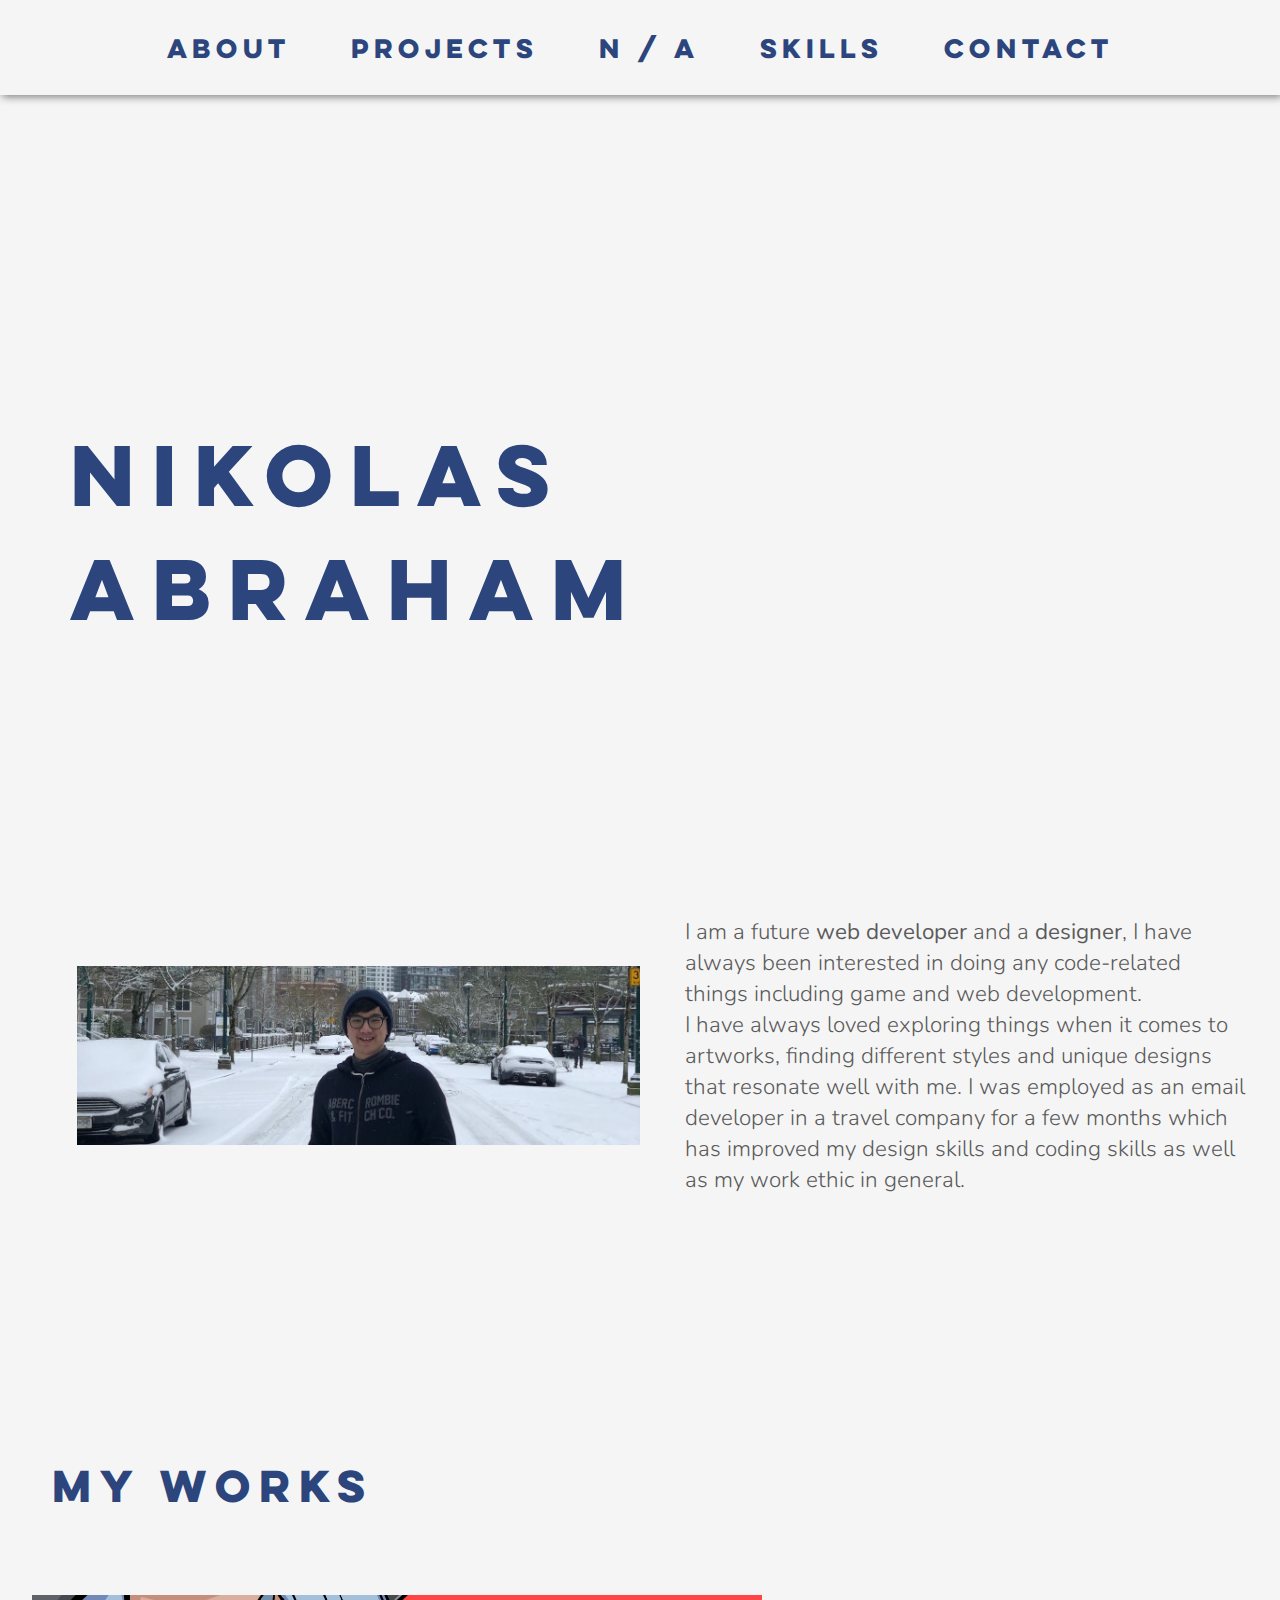
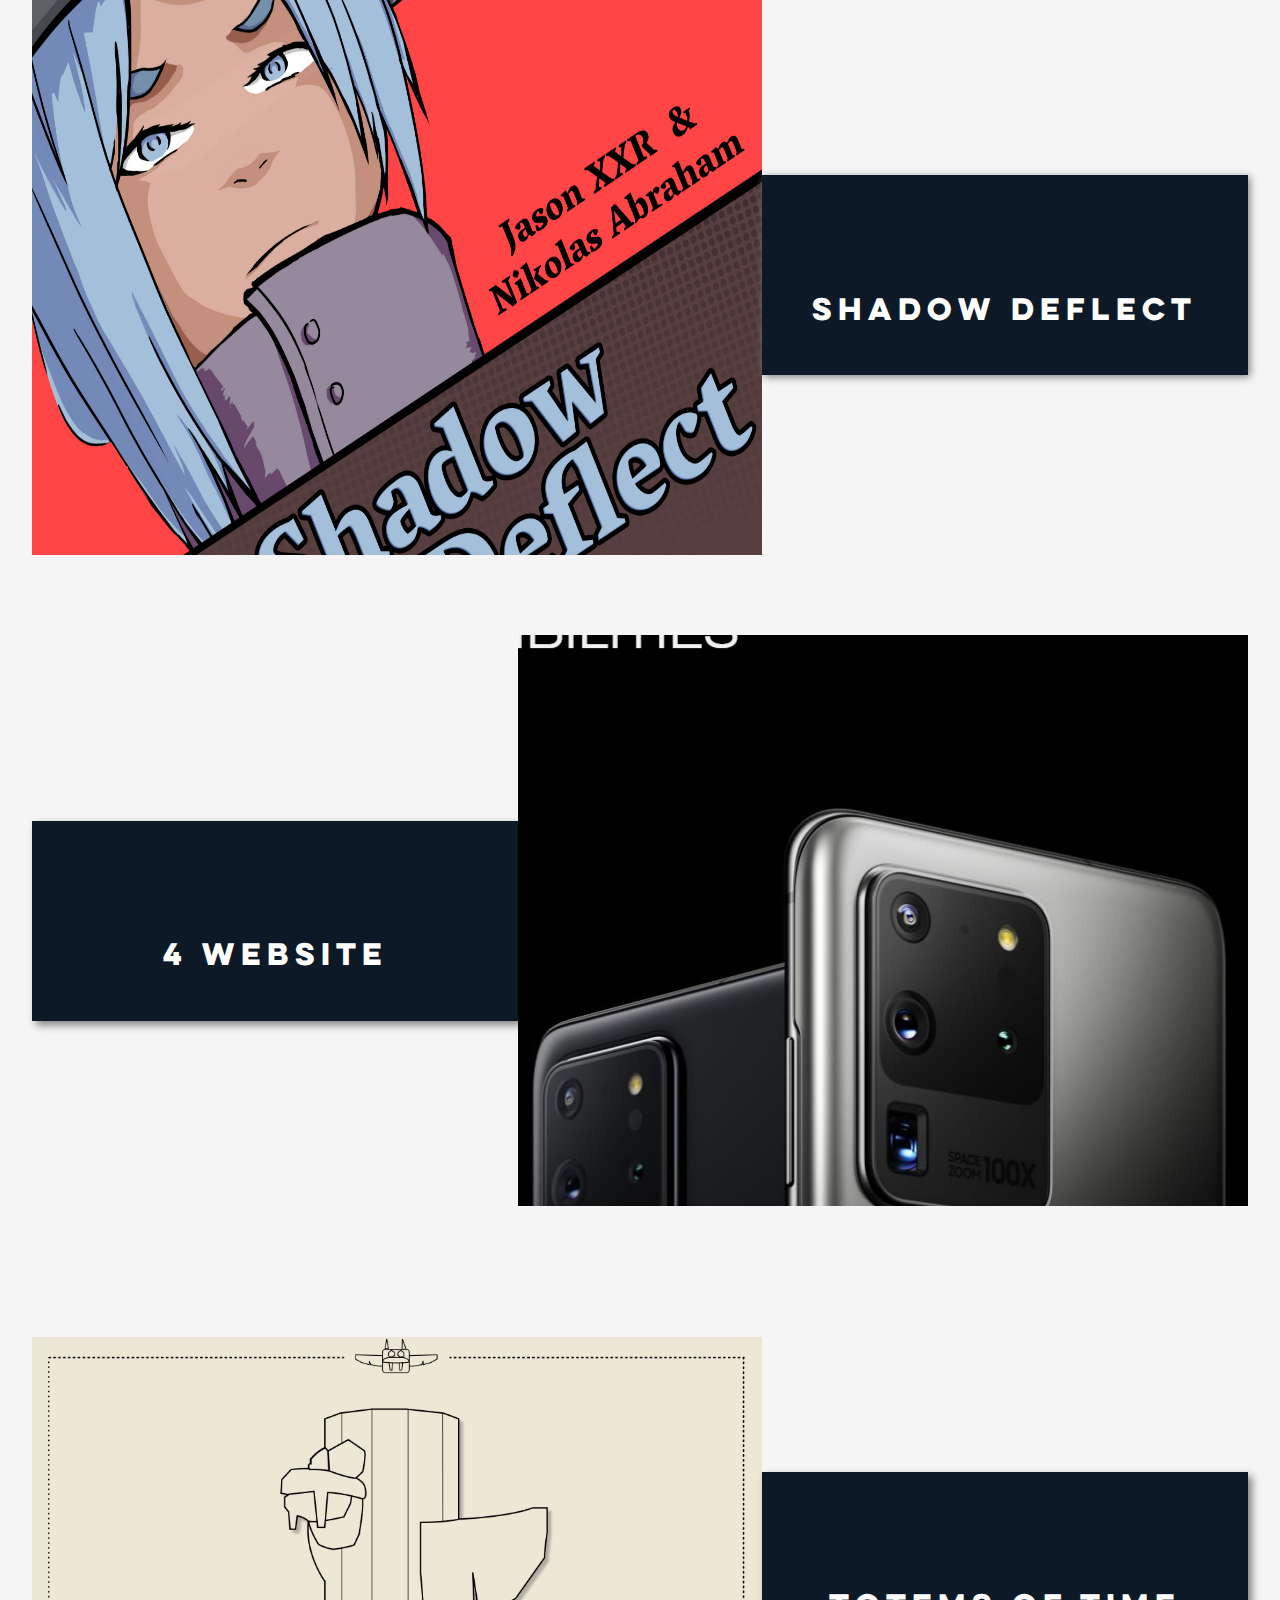
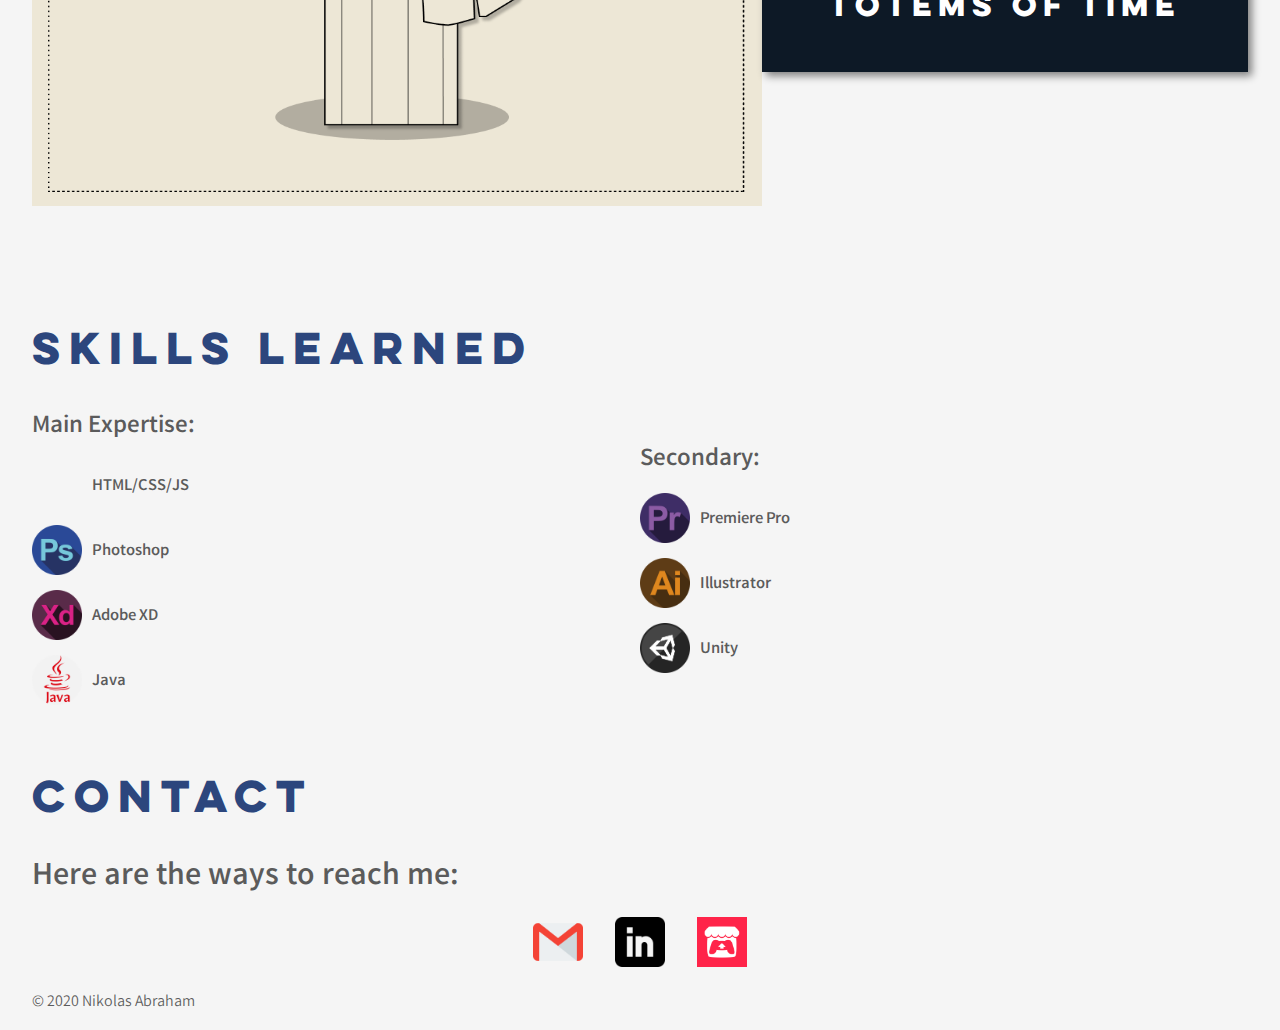
==== index.html @ 86f90c7a "finished website" ====
<!DOCTYPE html>
<html lang="en" dir="ltr">
  <head>
    <meta charset="utf-8">
    <meta name="viewport" content="width=device-width, initial-scale=1.0">
    <link href="styles.css" rel="stylesheet"/>
    <title>Nikolas Abraham Portfolio</title>
  </head>
  <body>
    <section>
      <nav id="home-nav">
          <div class="center">
            <ul>
                <li><a class="button-nav" href="#about">About</a></li>
                <li><a class="button-nav"  href="#myworks">Projects</a></li>
                <li><a class="button-nav" href="index.html">N / A</a>
                </li><li><a class="button-nav"  href="#skillslearned">Skills</a></li>
                <li><a class="button-nav"  href="#contactme">Contact</a></li>
            </ul>
          </div>
        </nav>
    </section>

  <div class="body-container">
    <div class="container">
      <div id="intro">
        <div class="title">
          <div class="title-inner">
            <div class="first">
              <div class="first-inner">Nikolas</div>
            </div>
            <div class="last">
              <div class="last-inner">Abraham</div>
            </div>
          </div>
        </div>
      </div>
      <section id="abt">
      <a id="about"></a>
      </section>
    </div>
    <div class="container-2">
      <div class="container-2-child">
        <div class="my-image">
          <img src='images/me2.jpg' alt='mypic'>
        </div>
      </div>
      <div class="container-2-child">
        <p>I am a future <strong>web developer</strong> and a <strong>designer</strong>, I have always been interested in doing any code-related things including game and web development.</p>
        <p>I have always loved exploring things when it comes to artworks, finding different styles and unique designs that resonate well with me. I was employed as an email developer in a travel company for a few months which has improved my design skills and coding skills as well as my work ethic in general.</p>
      </div>
    </div>


      <!--<div class="body-container">
      <section>
        <div class="container">
          <h1> 	&#123; NIKOLAS ABRAHAM 	&#125; </h1>
        </div>
      </section>-->
      <!--<section id="intro">

          <h1>Hello There, I'm Nikolas.</h1>
          <div class="intro-parent">
            <div class="intro-child-bg">
            </div>
            <div class="intro-child">
              <p>I am a future web developer and a designer, I have always been interested in doing any code-related things including designing game level design as well as programming games. I learned HTML ever since I was in elementary</p>
              <p>I have always loved exploring things when it comes to artworks, finding different styles and unique designs that resonate well with me. I was employed as an email developer in a travel company for a few months which has improved my design skills and coding skills as well as my work ethic in general.
              ​</p>
            </div>
          </div>

        </section>-->

        <section id="projects">
          <a id="myworks"></a>
          <section id="works">

            <h1>MY WORKS</h1>
            <div class="work-parent">
              <div class="work-child">
                <div class="work-desc">
                  <p>This game was created in a team of two for the Community Game Jam 2019 in August. The language used when creating the game is Unity. The coding involves a lot of OOP. </p>
                  <a href="deflect.html">See the project in detail</a>
                </div>
              </div>
              <div class="work-child-2">
                <a href="deflect.html"><h2>Shadow Deflect</h2></a>
              </div>
            </div>
          <!-- <div class="work-parent">
              <div class="work-child">
                <div class="work-desc">
                    <p>This project was created for. I was in charge of the overall UI design of the game as well as designing all the levels ingame.</p>
                    <a href="#">See the project in detail</a>
                </div>
              </div>
              <div class="work-child-2">
                <a href="#"><h2>Totems of Time</h2></a>
              </div>
            </div>-->
            <div class="work-parent-c">
                <div class="work-child-2-c">
                  <a href="http://www.sfu.ca/~nabraham/IAT339/P02_FINAL"><h2>4 Website</h2></a>
                </div>
                <div class="work-child-c">
                  <div class="work-desc-c">
                      <p>I was in charge of creating the flow and wireframe of this website in the project, the full design of the website, as well as coding the landing page, support page, and the checkout page.</p>
                      <a href="http://www.sfu.ca/~nabraham/IAT339/P02_FINAL">Visit the website</a>
                  </div>
                </div>
            </div>
            <div class="work-parent-b">
              <div class="work-child-b">
                <div class="work-desc-b">
                  <p>This final project is from the course Advanced Game Design in 2020. The language used in creating the game is unity. I was in charge of the level design as well as creating the UI design of the game</p>
                  <a href="casteria.html">See the project in detail</a>
                </div>
              </div>
              <div class="work-child-2-b">
                <a href="casteria.html"><h2>Totems of Time</h2></a>
              </div>
            </div>
          </section>
        </section>

        <section id="skills">
          <section id="skill">
            <a id="skillslearned"></a>
            <h1>SKILLS LEARNED</h1>
            <div class="intro-parent">
              <div class="skills-child">
                <h2>Main Expertise:</h2>
                <div class="icon-text">
                  <div class="icon-img-child">
                  </div>
                  <div class="icon-text-child">
                    <p>HTML/CSS/JS</p>
                  </div>
                </div>
                <div class="icon-text">
                  <div class="icon-img-child">
                    <img src="images/photoshop.png" alt="adobe ps">
                  </div>
                  <div class="icon-text-child">
                    <p>Photoshop</p>
                  </div>
                </div>
                <div class="icon-text">
                  <div class="icon-img-child">
                    <img src="images/experience.png" alt="adobe xd">
                  </div>
                  <div class="icon-text-child">
                    <p>Adobe XD</p>
                  </div>
                </div>
                <div class="icon-text">
                  <div class="icon-img-child">
                    <img src="images/java.png" alt="java">
                  </div>
                  <div class="icon-text-child">
                    <p>Java</p>
                  </div>
                </div>

              </div>
              <div class="skills-child">
                <h2>Secondary:</h2>
                <div class="icon-text">
                  <div class="icon-img-child">
                    <img src="images/premier.png" alt="adobe pr">
                  </div>
                  <div class="icon-text-child">
                    <p>Premiere Pro</p>
                  </div>
                </div>
                <div class="icon-text">
                  <div class="icon-img-child">
                    <img src="images/illustrator.png" alt="adobe ai">
                  </div>
                  <div class="icon-text-child">
                    <p>Illustrator</p>
                  </div>
                </div>
                <div class="icon-text">
                  <div class="icon-img-child">
                    <img src="images/unity.png" alt="unity engine">
                  </div>
                  <div class="icon-text-child">
                    <p>Unity</p>
                  </div>
                </div>
              </div>
            </div>
          </section>
        </section>

        <section id="contact">
          <section id="cont">
            <a id="contactme"></a>
            <h1>CONTACT</h1>
            <div class="contact-head">
              <h2>Here are the ways to reach me:</h2>
            </div>
            <div class="contact-parent">
              <div class="contact-child">
                <a href="mailto:abraham.nikolas@gmail.com"><img src="images/gmail.png" alt="gmail"></a>
              </div>
              <div class="contact-child">
                <a href="https://www.linkedin.com/in/nikolasa/"><img  src="images/linkedin.png" alt="gmail"></a>
              </div>
              <div class="contact-child">
              <a href="https://niksnk.itch.io/"><img  src="images/itch.png" alt="itch-io"></a>
            </div>
            </div>
          </section>
        </section>
        <!--<div class="foot-container">
          <div class="foot-child">
            <p><a href="citation.html">Citations</a></p>
          </div>
          <div class="foot-child">
            <p><a href="styleguide.html">Styleguide</a></p>
          </div>
          <div class="foot-child">
            <p><a href="wireframe.html">Wireframe</a></p>
          </div>-->
          <div class="foot-child-right">
            <p>&#169; 2020 Nikolas Abraham</p>
          </div>
        </div>
  </body>
</html>
---- styles.css ----
@import url('https://fonts.googleapis.com/css2?family=Nunito:wght@300;400;600;700&family=Questrial&display=swap');
@import url('https://fonts.googleapis.com/css2?family=Varta:wght@300;400;500;600;700&display=swap');
@font-face {
    font-family: 'Lulo';
    src:url('fonts/Lulo-Clean.ttf') format('truetype');
    font-weight: normal;
    font-style: normal;
}
*{
  margin: 0;
  padding: 0;
}
html{
  scroll-behavior: smooth;
  background-color: #f5f5f5;
}
body{
    font-family: 'Varta', sans-serif;
    margin:0;
    color: #5B5B5B;
    font-weight: 300 !important;
  display: block;

}
.title {
  padding-left: 0em;
  grid-column: 1 / -1;
  grid-row: 1;
  color: #2C467D;

  font-family: "Lulo", serif;
  font-size: 6vw;
  width: 100%;
  z-index: 2;
  > .title-inner {
    display: inline-block;
  }
}
#app {
  z-index: 100;

  &:hover {
    opacity: 0.5;
  }
}

#app {
  display: grid;
  grid-template-columns: 1fr 2fr;
  align-items: center;
  padding-bottom: 4vmin;
  height: 90vh;
  width: 100%;
}
@keyframes text-clip {
  from {
    clip-path: polygon(0% 100%, 100% 100%, 100% 100%, 0% 100%);
  }
  to {
    clip-path: polygon(0 0, 100% 0, 100% 100%, 0 100%);
  }
}

@keyframes outer-left {
  from {
    transform: translateX(50%);
  }
  to {
    transform: none;
  }
}

@keyframes inner-left {
  from {
    transform: translateX(-50%);
  }
  to {
    transform: none;
  }
}

.first,
.last {
  animation: outer-left 1s 1s cubic-bezier(0.5, 0, 0.1, 1) both;
}
.title-inner {
  display: inline-block;
  animation: inner-left 1s 1s ease both;
  padding-left: 0.5em;
}

.first-inner {
  display: inline-block;
  animation: inner-left 1s 1s ease both,
    text-clip 1s 0s cubic-bezier(0.5, 0, 0.1, 1) both;
}

.last-inner {
  animation: text-clip 1s 0s cubic-bezier(0.5, 0, 0.1, 1) both;
}

.title {
  animation: outer-left 1s 1s ease both;
}
.my-image {
  grid-row: 1;
  grid-column: 2;
  opacity: 1;

  animation: image-in 1s cubic-bezier(0.5, 0, 0.1, 1) 2s backwards;
}

  @keyframes image-in {
    from {
      clip-path: polygon(0 0, 100% 0, 100% 0, 0 0);
    }
    to {
      clip-path: polygon(0 0, 100% 0, 100% 100%, 0 100%);
    }
  }

.my-image img {
    display: block;
    width: 100%;
    height: 10%;
  }
}

body:active * {
  animation: none !important;
}

.images-container-parent{
  display: flex;
  flex-direction: row;
  align-items: center;
  align-content: center;
  height: auto;
  justify-content: center;
}
.images-container-child{
  padding: 2em 0 2em 0;
  width:40%;
  text-align: center;
}
.images-container-child img{
  width:70%;
  height: 70%;
}
.img-text-container{
  flex-direction: column;
  font-weight: bold;
  box-shadow: 0 4px 10px 0 rgba(0, 0, 0, 0.2), 0 8px 20px 0 rgba(0, 0, 0, 0.19);
}
.img-text-container img{
  width: 100%;
  height: 100%;
}
.intro-parent{
  padding-top: 2em;
  display: flex;
  flex-direction: row;
  align-items: center;
  align-content: center;
}
.intro-child{
  color: #5B5B5B;
  font-weight: bold;
  text-align: left;
  width: 50%;
  padding: 0.8em;
  font-size: 1.3vw;
}
.skills-child{
  color: #5B5B5B;
  font-weight: bold;
  text-align: left;
  width: 50%;
  font-size: 1.3vw;
}
.skills-child p{
  padding-top: 0.3em;
}
.icon-img-child img{
  width:50px;
  height: 50px;
}
.icon-text{
  padding-top:0.9em;
  display:flex;
  flex-direction: row;
  align-items: flex-start;
  align-content: flex-start;
}
.icon-img-child{
  width:50px;
  height:50px;
}
.contact-parent{
  display: flex;
  flex-direction: row;
  align-items:center;
  align-content:space-between;
  text-align: center;
  justify-content: center;
}
.contact-head h2{
  padding-top:0.9em;
  font-size: 2em;
}
.skills-child h2{
  font-size: 1.5em;
}
.contact-child{
  padding:1em;
  transition-duration: 0.5s;
}
.contact-child a :hover{
  opacity: 0.5;
  transition-duration: 0.3s;
}
.contact-child a{
    transition-duration: 0.3s;
}
.contact-child img{
  width:50px;
  height: 50px;
}
.icon-text-child{
  width:150px;
  height:50px;
}
.icon-text-child p{
  padding-top:15px;
  padding-left: 10px;
}
.intro-child-bg{
  background-image: url("images/me.jpg");
  background-repeat: no-repeat;
  background-size: cover;
  background-position: center;
  width: 100%;
  height: 35em;
  color: #5B5B5B;
  font-weight: bold;
  text-align: center;
  width: 50%;
  padding: 0.8em;
}
.btn{
  text-align: center;
}
.intro-child p{
  margin-top: 2.5em;
}
.intro-child img{
  width:40%;
  height:40%;
}
.container h1{
    font-family: "Lulo", sans-serif;
    color: #2C467D;
}
.container{
  height:500px;
  padding-top: 25em;
  font-family: "Lulo", sans-serif;
  animation: loadFade 3s;
}
.container-2{
    padding-bottom: 15em;
    display: flex;
    flex-direction: row;
    align-items:center;
    align-content:space-around;
    text-align: left;
    justify-content:flex-start;
}
.container-2-child{
  display: block;
  max-width: 100%;
  max-height: 100%;
  width: 50%;
  padding-left: 2em;
  font-family: "Nunito", sans-serif;
  font-size: 1.4em;
  color: #5b5b5b;
}
.foot-container{
  display: flex;
  flex-direction: row;
  align-items:flex-start;
  align-content:flex-start;
  justify-content: flex-start;
  padding-top: 2em;
}
.foot-child{
  padding-right: 2em;
}
.foot-container p{
  padding:0.8em;
  color:#5B5B5B;
  transition-duration: 0.3s;
}
.foot-container a{
  color:#5B5B5B;
  transition-duration: 0.3s;
}
.foot-container a:hover{
  color: #FF4546;
  transition-duration: 0.3s;
}
.foot-child-right{
  margin-left: auto;
}
@keyframes loadFade {
  from{
    opacity:0;
  }
  to{
    opacity:1;
  }
}
#headline h1{
  font-family: "Lulo";
  color: #2C467D;
  text-align:left;
  padding-top: 3.5em;
}
#intro h1{
  color: #5b5b5b;
  text-align:left;
  padding-top: 0.5em;
}
h1{
  font-family: 'Varta', sans-serif;
  color: #0D1926;
  font-size: 2.1em;
  text-align: center;
}
a{
  color: black;
  text-decoration: none;
}
#text-styling h1{
  font-family: "Questrial", sans-serif;
  color: #F6AC67;
  font-size: 2.5em
}
.bold{
  font-weight: bold;
}

.body-container{
  padding:1em;
  padding-left: 2em;
  padding-right: 2em;
}
.proj-child h1{
  color: #5B5B5B;
}
.proj-child p{
  font-size: 1.2vw;
}
section{
  margin:0;

}
.work-parent{
  padding-top: 5em;
  display: flex;
  flex-direction: row;
  width:100%;
  color:#5B5B5B;
}
.work-child:hover{
}
.work-child:hover .work-desc{
  visibility: visible;
  background-color: rgba(255,255,255,0.8);
  transition-duration: 0.3s;
  opacity:1;
}
.work-child:hover .work-desc a{
  opacity:1;
  transition-duration: 0.3s;
}
.work-desc a:hover {
    margin-top: 1.9em;
    margin-bottom: 1.9em;
    background-color:#FF4546;
    transition-duration: 0.5s;
    color: white;
    border: none;
    padding: 0.50em;
    display: inline-block;
    text-decoration: none;
    box-shadow: 0 4px 10px 0 rgba(0, 0, 0, 0.2), 0 8px 20px 0 rgba(0, 0, 0, 0.19);
}
.work-desc p{
  padding-top: 9.5em;
  padding-left: 5em;
  padding-right: 5em;
}
.work-desc{
  font-family: "Nunito", sans-serif;
  color: #5b5b5b;
  font-size: 1.4em;
  text-align: center;
  visibility: hidden;
  opacity: 0;
  font-size: 1.4em;
  transition-duration: 0.3s;
  max-height: 35em;
  height: 25.5em;
}
.work-desc a{
      opacity:0;
      margin-top: 1.9em;
      margin-bottom: 1.9em;
      text-align: center;
      padding: 0.50em;
      display: inline-block;
      text-decoration: none;
      padding: 0.9em;
      background-color: #0d1926;
      color: white;
      border: none;
      padding: 0.50em;
      display: inline-block;
      text-decoration: none;
}
.work-child{
  width:60%;
  background-color:#f5f5f5;
  height: 35em;
  background-image: url("images/sdeflect.jpg");
  background-repeat: no-repeat;
  background-position: center;
  background-size: 100% 750px;
  /*box-shadow: 2px 2px 8px grey;*/

}
.work-child-2{
  display: block;
  width:40%;
  max-width:100%;
  max-height:100%;
  background-color:#0D1926;
  height: 12.5em;
  left: 0;
  right: 0;
  top: 0;
  bottom: 0;
  margin: auto;
  overflow: auto;
  text-align: center;
  color: #FFFFFF;
  align-items: center;
  align-content: center;
  box-shadow: 2px 2px 8px grey;
}
.work-child-2 h2{
  padding-top:65px;
  text-align: center;
  color: #FFFFFF;
  font-family: "Lulo", sans-serif;
  font-size: 2.2vw;
  transition-duration: 0.2s;
}
.work-parent-b{
  padding-top: 5em;
  display: flex;
  flex-direction: row;
  width:100%;
  color:#5B5B5B;
}
.work-child-b{
  width:60%;
  background-color:#f5f5f5;
  height: 35.7em;
  background-image: url("images/Totem2.png");
  background-repeat: no-repeat;
  background-size: 100%;
  background-position: center;
}
.work-parent-c{
  padding-top: 5em;
  display: flex;
  flex-direction: row;
  width:100%;
  color:#5B5B5B;
}
.work-child-c{
  width:60%;
  background-color:#0D1926;
  height: 35.7em;
  background-image: url("images/Totems/4web.PNG");
  background-repeat: no-repeat;
  background-position: center;
  /*box-shadow: 4px 4px 8px grey;*/
}
.work-child-c:hover .work-desc-c{
  visibility: visible;
  background-color: rgba(255,255,255,0.8);
  transition-duration: 0.3s;
}
.work-desc-c{
  font-family: "Nunito", sans-serif;
  color: #5b5b5b;
  font-size: 1.4em;
  text-align: center;
  visibility: hidden;
  opacity: 1;
  font-size: 1.4em;
  transition-duration: 0.3s;
  max-height: 35em;
  height: 25.5em;
}
.work-desc-c p{
  padding-top: 8em;
  padding-left: 5em;
  padding-right: 5em;
}
.work-child-c:hover .work-desc-c a{
  opacity:1;
  transition-duration: 0.3s;
}
.work-desc-c a:hover {
    margin-top: 1.9em;
    margin-bottom: 1.9em;
    background-color:#FF4546;
    transition-duration: 0.5s;
    color: white;
    border: none;
    padding: 0.50em;
    display: inline-block;
    text-decoration: none;
    box-shadow: 0 4px 10px 0 rgba(0, 0, 0, 0.2), 0 8px 20px 0 rgba(0, 0, 0, 0.19);
}
.work-desc-c a{
      opacity:0;
      margin-top: 1.9em;
      margin-bottom: 1.9em;
      text-align: center;
      padding: 0.50em;
      display: inline-block;
      text-decoration: none;
      padding: 0.9em;
      background-color: #0d1926;
      color: white;
      border: none;
      padding: 0.50em;
      display: inline-block;
      text-decoration: none;
}
.work-child-2-c{
  display: block;
  width:40%;
  max-width:100%;
  max-height:100%;
  background-color:#0D1926;
  height: 12.5em;
  left: 0;
  right: 0;
  top: 0;
  bottom: 0;
  margin: auto;
  overflow: auto;
  text-align: center;
  color: #FFFFFF;
  align-items: center;
  align-content: center;
  box-shadow: 4px 4px 8px grey;
}
.work-child-2-c h2{
  padding-top:65px;
  text-align: center;
  color: #FFFFFF;
  font-family: "Lulo", sans-serif;
  font-size: 2.2vw;
  transition-duration: 0.2s;
}
.work-child-2-c h2:hover{
  color:#FF4546;
  transition-duration: 0.2s;
}
.work-child-b:hover .work-desc-b{
  visibility: visible;
  background-color: rgba(255,255,255,0.8);
  transition-duration: 0.3s;
}

.work-desc-b{
  font-family: "Nunito", sans-serif;
  color: #5b5b5b;
  text-align: center;
  visibility: hidden;
  opacity: 1;
  font-size: 1.4em;
  transition-duration: 0.3s;
  max-height: 35em;
  height: 25.5em;
}
.work-desc-b p{
  padding-top: 8em;
  padding-left: 5em;
  padding-right: 5em;
}
.work-child-b:hover .work-desc-b a{
  opacity:1;
  transition-duration: 0.3s;
}
.work-desc-b a:hover {
    margin-top: 1.9em;
    margin-bottom: 1.9em;
    background-color:#FF4546;
    transition-duration: 0.5s;
    color: white;
    border: none;
    padding: 0.50em;
    display: inline-block;
    text-decoration: none;
    box-shadow: 0 4px 10px 0 rgba(0, 0, 0, 0.2), 0 8px 20px 0 rgba(0, 0, 0, 0.19);
}
.work-desc-b a{
      opacity:0;
      margin-top: 1.9em;
      margin-bottom: 1.9em;
      text-align: center;
      padding: 0.50em;
      display: inline-block;
      text-decoration: none;
      padding: 0.9em;
      background-color: #0d1926;
      color: white;
      border: none;
      padding: 0.50em;
      display: inline-block;
      text-decoration: none;
}
.work-child-2-b{
  display: block;
  width:40%;
  max-width:100%;
  max-height:100%;
  background-color:#0D1926;
  height: 12.5em;
  left: 0;
  right: 0;
  top: 0;
  bottom: 0;
  margin: auto;
  overflow: auto;
  text-align: center;
  color: #FFFFFF;
  align-items: center;
  align-content: center;
  box-shadow: 4px 4px 8px grey;
}
.work-child-2-b h2{
  padding-top:65px;
  text-align: center;
  color: #FFFFFF;
  font-family: "Lulo", sans-serif;
  font-size: 2.2vw;
  transition-duration: 0.2s;
}
.work-child-2-b h2:hover{
  color:#FF4546;
  transition-duration: 0.2s;
}
.work-child-2 h2:hover{
  color:#FF4546;
  transition-duration: 0.2s;
}

/*main navigation styles*/
.main-nav nav{
  display: block;
  padding:0rem;
}
.main-nav a{
  color:white;
  text-decoration: none;
  transition: color 0.2s linear;
  -o-transition: color 0.2s linear;
  -ms-transition: color 0.2s linear;
  -moz-transition: color 0.2s linear;
  -webkit-transition: color 0.2s linear;
}
.main-nav a:hover{
  color: #F6AC67;
  transition: color 0.2s linear;
  -o-transition: color 0.2s linear;
  -ms-transition: color 0.2s linear;
  -moz-transition: color 0.2s linear;
  -webkit-transition: color 0.2s linear;
}
.main-nav ul{
    margin:0;
    padding:0;
    display: block;
    list-style-type:none;
}
.main-nav li{
    display: inline-block;
    margin: 0;
    padding: 0.45rem;
    background-color: #0D1926;
    color: white;
}
/*swatches styles*/
.color-swatch{
  text-align: center;
  padding:6em 0em;
  flex-grow: 1;
  color: #FFFFFF;
}

.blue{
  background-color: #0D1926;
}
.yellow{
  background-color: #F6AC67;
  color: black;
}
.white{
  background-color: white;
  color: black;
}
.gray{
  background-color: #F5F5F5;
  color: black;
}

/*text style styling*/
#h1-style h1{
  color: black;
}



/*modular patterns elements styling*/
#home-nav, #home-nav ul{
  display:inline-flex;
  width:100%;
  list-style-type: none;
  margin:0;
  padding:0;
  background-color: #f5f5f5;
  text-align: center;
  position: fixed;
}
#home-nav nav{
  display: inline-flex;
  width: 100%;
  text-align: center;
}
#home-nav a{
  color: #2C467D;
  font-size: 1.5em;
  padding:0.8em;
  display: inline-block;
  text-decoration: none;
  transition: color 0.2s linear;
  -o-transition: color 0.2s linear;
  -ms-transition: color 0.2s linear;
  -moz-transition: color 0.2s linear;
  -webkit-transition: color 0.2s linear;
}
#home-nav ul{
    position: fixed;
    margin:0;
    padding:0;
    list-style-type:none;

    text-align:center;
    position: relative;
    display: inline-block;
}
#home-nav li{
    display: inline;
    margin: 0;
    padding: 0.45rem;
    background-color: #f5f5f5;
    color: white;
}
.center{
  font-family: "Lulo";
  width: 100%;
  text-align: center;
  background-color: #F5F5F5;
  color: #2C467D;
  padding: 0.65rem;
  margin-bottom: 0.5em;
  box-shadow: 2px 2px 8px grey;

}
#home-nav a:hover{
    color: #FF4546;
    transition-duration: 0.3s;
}
.center a{
  color: black;
}
.center a:hover{
  color: #FF4546;
}

.fade {
  -webkit-animation-name: fade;
  -webkit-animation-duration: 1.5s;
  animation-name: fade;
  animation-duration: 1.5s;
}

@-webkit-keyframes fade {
  from {opacity: .4}
  to {opacity: 1}
}

@keyframes fade {
  from {opacity: .4}
  to {opacity: 1}
}
.img-container{
  text-align: center;
  padding-top: 1em;
}

#home-nav img{
  width:2.5%;
  height:2.5%;
}
.grid-wrapper {
    display: inline-flex;
    width: 100%;
    margin-bottom: 1rem;
    flex-wrap: wrap;
}
.proj-parent{
  display: flex;
  flex-direction: column;
  width: 100%;
  align-content: flex-start;
}
.proj-child{
  margin-top: 2em;
  text-align: left;
}
.wire-child{
  margin-top: 2em;
  text-align: left;
}
.wire-child img{
  width: 90%;
  height:90%;
}
.proj-child h1{
  text-align: left;
}


.clickable-button {
    margin-top: 1.9em;
    margin-bottom: 1.9em;
    text-align: center;
    background-color: #0d1926;
    transition-duration: 0.5s;
    color: white;
    border: none;
    padding: 0.50em;
    display: inline-block;
    text-decoration: none;
}
.clickable-button:hover {
    margin-top: 1.9em;
    margin-bottom: 1.9em;
    background-color:#FF4546;
    transition-duration: 0.5s;
    color: white;
    border: none;
    padding: 0.50em;
    display: inline-block;
    text-decoration: none;
    box-shadow: 0 4px 10px 0 rgba(0, 0, 0, 0.2), 0 8px 20px 0 rgba(0, 0, 0, 0.19);
}
.clickable-button a {
    padding: 0.9em;
    background-color: #0d1926;
    transition-duration: 0.5s;
    color: white;
    border: none;
    padding: 0.50em;
    display: inline-block;
    text-decoration: none;
}
#abt h1{
  font-family: "Lulo", sans-serif;
  color: #2C467D;
  text-align: left;
  font-size: 2.5em;
}
#works h1{
  padding-top: 0.5em;
  padding-left: 0.5em;
  font-family: "Lulo", sans-serif;
  color: #2C467D;
  text-align: left;
  font-size: 2.5em;
}
#skill h1{
  padding-top: 1.5em;
  font-family: "Lulo", sans-serif;
  color: #2C467D;
  text-align: left;
  font-size: 2.5em;
}
#cont h1{
  padding-top: 1.5em;
  font-family: "Lulo", sans-serif;
  color: #2C467D;
  text-align: left;
  font-size: 2.5em;
}

@media only screen and (max-width: 768px) {
  /* For mobile phones: */
  html,body{
    overflow-x: hidden!important;
  }
  body{
    position: relative;
  }
  .container{
    height: 300px;
    padding-top: 20em;
  }
  .container h1{
    font-size: 1.8em;
  }
  .center{
    padding:0.4rem;
  }
  #home-nav a{
    font-size:1em;
  }
  #headline h1{
    font-size: 1.5em;
    padding-top:5em;
  }
  #abt h1{
    font-family: "Lulo", sans-serif;
    color: #2C467D;
    text-align: left;
    font-size: 1.5em;
  }
  #works h1{
    padding-top: 0.5em;
    font-family: "Lulo", sans-serif;
    color: #2C467D;
    text-align: left;
    font-size: 1.5em;
  }
  #skill h1{
    padding-top: 1.5em;
    font-family: "Lulo", sans-serif;
    color: #2C467D;
    text-align: left;
    font-size: 1.5em;
  }
  #cont h1{
    padding-top: 1.5em;
    font-family: "Lulo", sans-serif;
    color: #2C467D;
    text-align: left;
    font-size: 1.5em;
  }
  #intro h1{
    font-size:1.3em;
  }
  .body-container{
      padding-left: 0.5em;
  }
  .foot-container{
    width:100%;
    flex-direction: column;
    text-align: center;
  }
  .foot-child-right{
    margin:0;
  }
  .intro-child-bg{
    height:300px;
    width:80%;
    padding: 0;
  }
  .intro-parent{
    flex-direction: column;
    justify-content: center;
    padding: 0;
    padding-top: 1.5em;
  }
  .work-parent{
    font-family: "Nunito", sans-serif;
    color: #5b5b5b;
    flex-direction: column;
    padding-left: 0.5em;
  }
  .work-parent-b{
    font-family: "Nunito", sans-serif;
    flex-direction: column;
    padding-left: 0.5em;
  }
  .work-parent-c{
    font-family: "Nunito", sans-serif;
    flex-direction: column;
    padding-left: 0.5em;
  }
  .work-child{
    width:100%;
    height:300px;
    background-position: center;
    background-size: cover;
  }
  .work-child-2{
    width:100%;
    height:150px;
  }
  .work-child-2 h2{
    font-size: 1.3em;
    padding-top:50px;
  }
  .work-child-b{
    width:100%;
    height:300px;
    background-position: center;
    background-size: cover;
  }
  .work-child-2-b{
    width:100%;
    height:150px;
  }
  .work-child-2-b h2{
    font-size: 1.3em;
    padding-top:50px;
  }
  .work-child-c{
    width:100%;
    height:300px;
    background-position: center;
    background-size: cover;
  }
  .work-child-2-c{
    width:100%;
    height:150px;
  }
  .work-child-2-c h2{
    font-size: 1.3em;
    padding-top:50px;
  }
  .intro-child{
    width:80%;
  }
  .intro-child p{
    font-size:3.5em;
  }
  .icon-text{
    align-items: center;
    justify-content: center;
    align-content: center;
  }
  .work-desc{
    font-size: 0.8em;
  }
  .work-desc p{
    padding-top: 5em;
  }
  .work-desc-b{
    font-size: 0.8em;
  }
  .work-desc-c{
    font-size: 0.8em;
  }
  .skills-child{
    padding-top: 3.8em;
  }
  .skills-child h2{
    font-size:3.5em;
  }
  .skills-child p{
    font-size:2.5em;
  }
  .work-desc-b p{
    padding-top: 3em;
  }
  .contact-head h2{
    font-size: 1.3em;
  }
  .icon-text{
    padding-top: 1.5em;
  }
  .proj-child p{
    font-size: 1.5em;
  }
  .img-text-container p{
    font-size:1em;
  }
  .images-container-parent{
    flex-direction: column;
  }
  .images-container-child{
    width:100%;
  }

  /* Website grid */

  .grid-wrapper {
      display: inline-flex;
      width: 100%;
      margin-bottom: 1rem;
      flex-wrap: wrap;

     }

  .column {
      flex: 0 1 22%;
      margin-right: 2rem;
  }

  .placeholder {
      display: block;
      width: 100%;
      border: 1px solid black;

  }
}
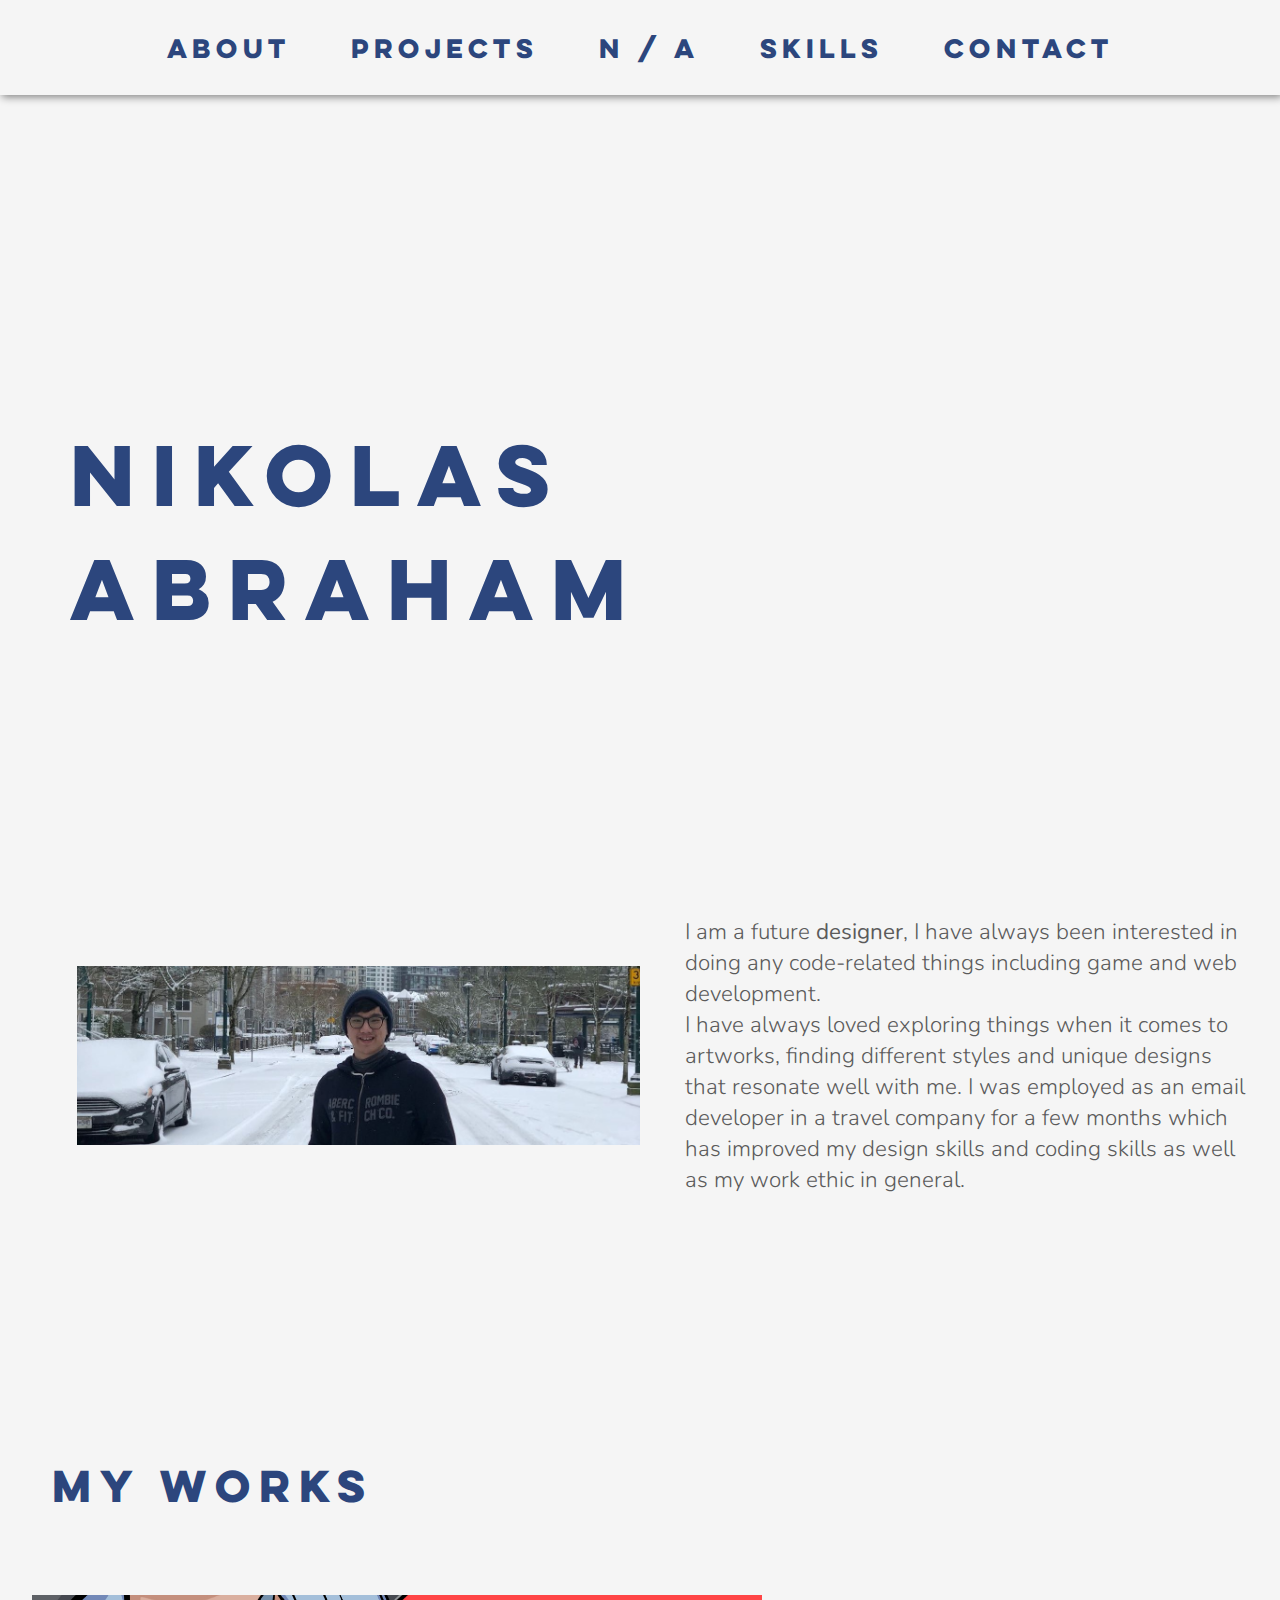
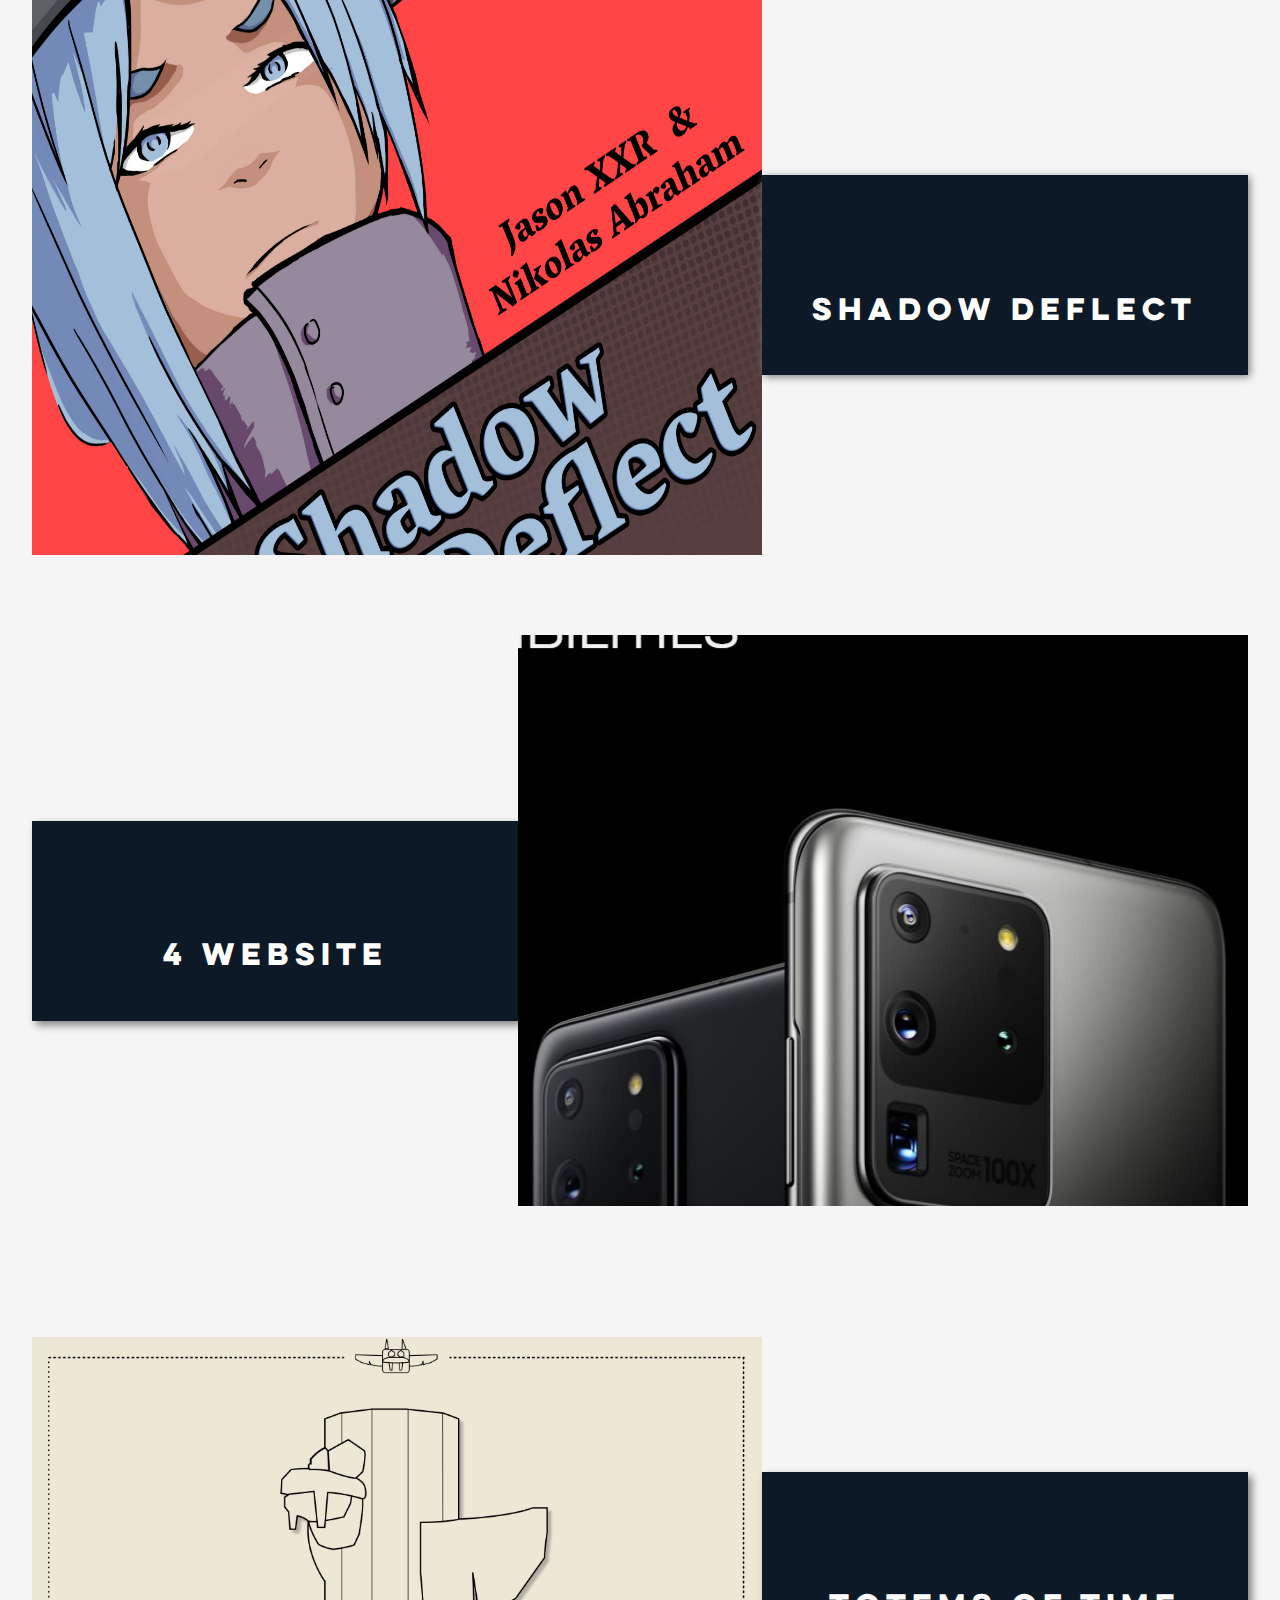
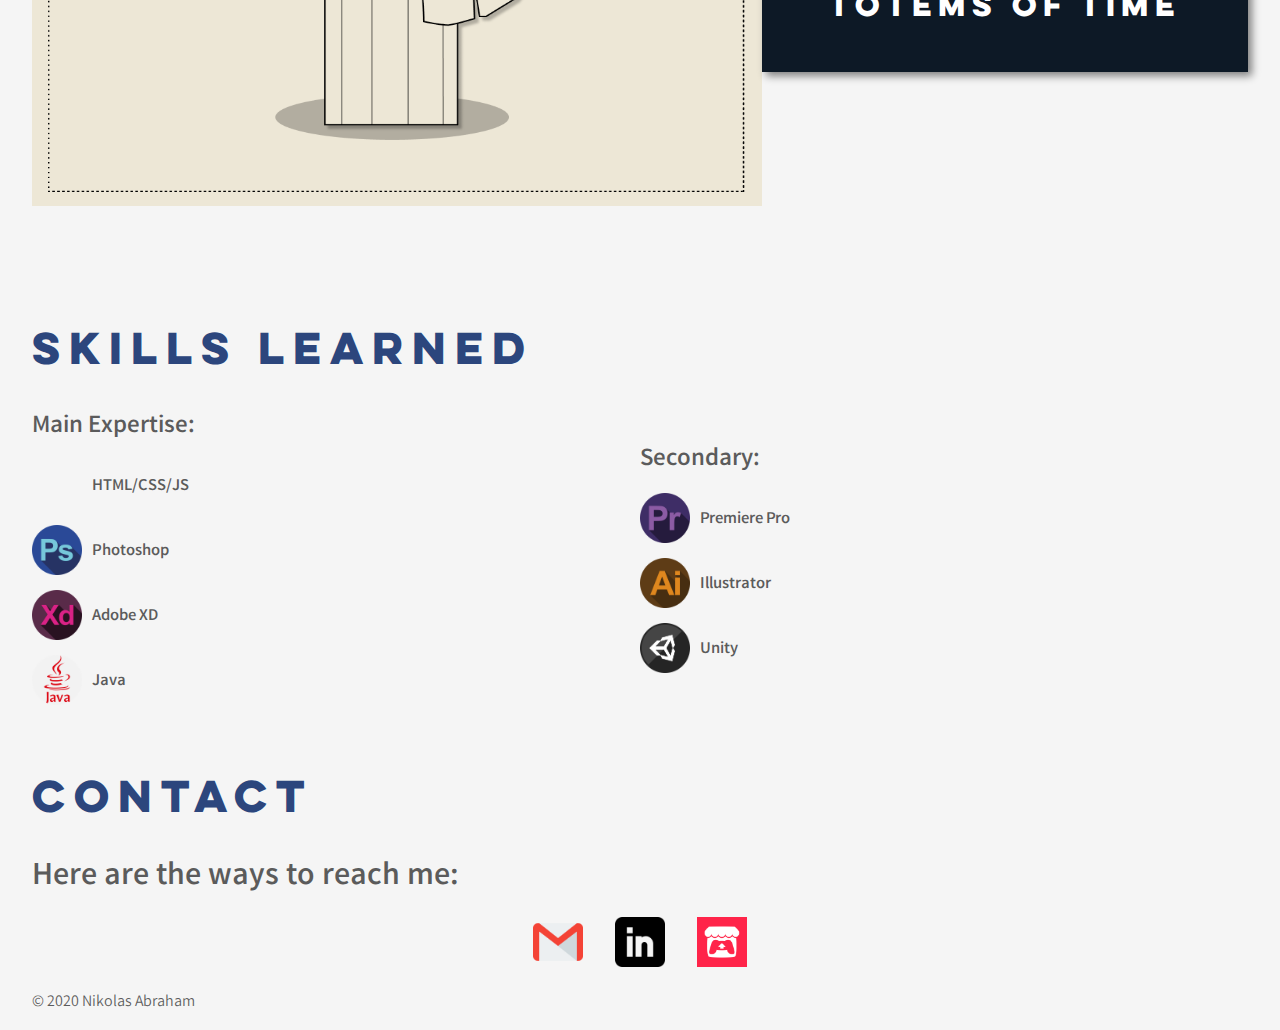
==== commit 856268e6: "revised description" ====
--- a/index.html
+++ b/index.html
@@ -46,7 +46,7 @@
         </div>
       </div>
       <div class="container-2-child">
-        <p>I am a future <strong>web developer</strong> and a <strong>designer</strong>, I have always been interested in doing any code-related things including game and web development.</p>
+        <p>I am a future <strong>designer</strong>, I have always been interested in doing any code-related things including game and web development.</p>
         <p>I have always loved exploring things when it comes to artworks, finding different styles and unique designs that resonate well with me. I was employed as an email developer in a travel company for a few months which has improved my design skills and coding skills as well as my work ethic in general.</p>
       </div>
     </div>
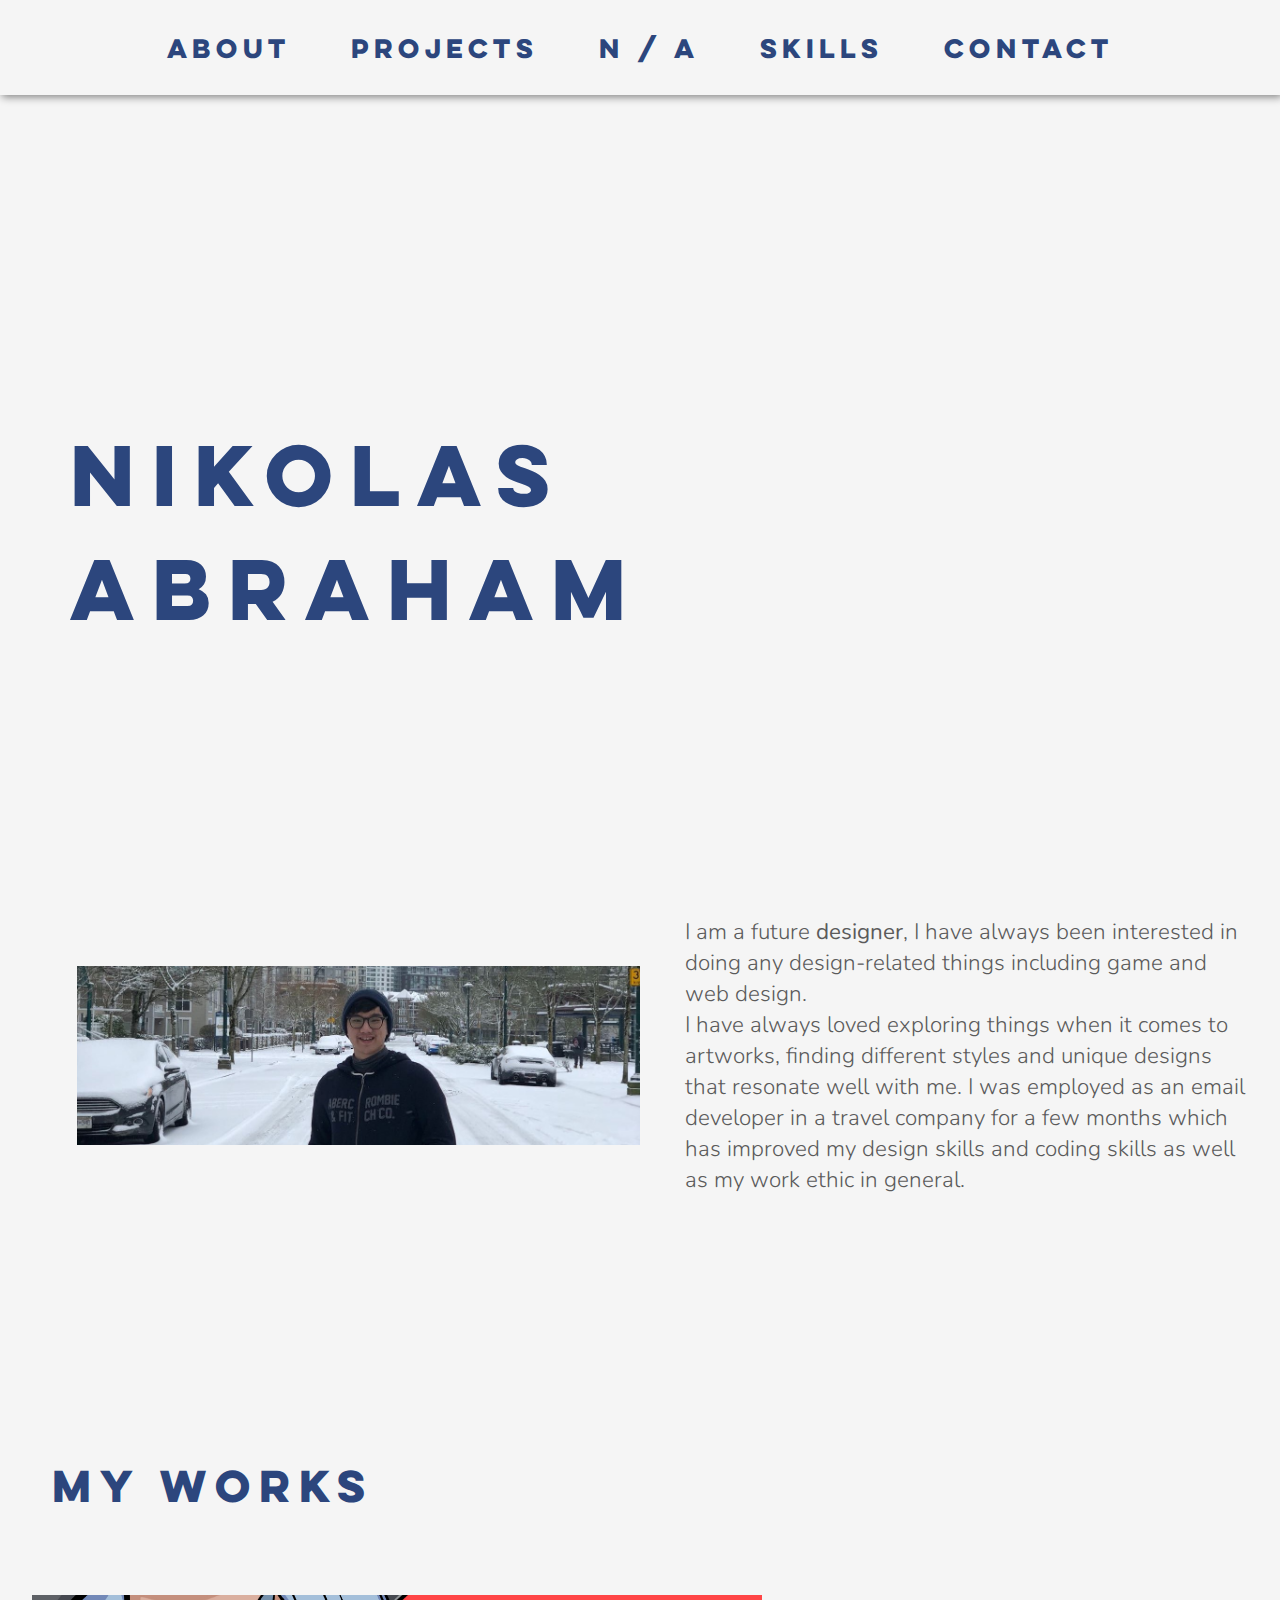
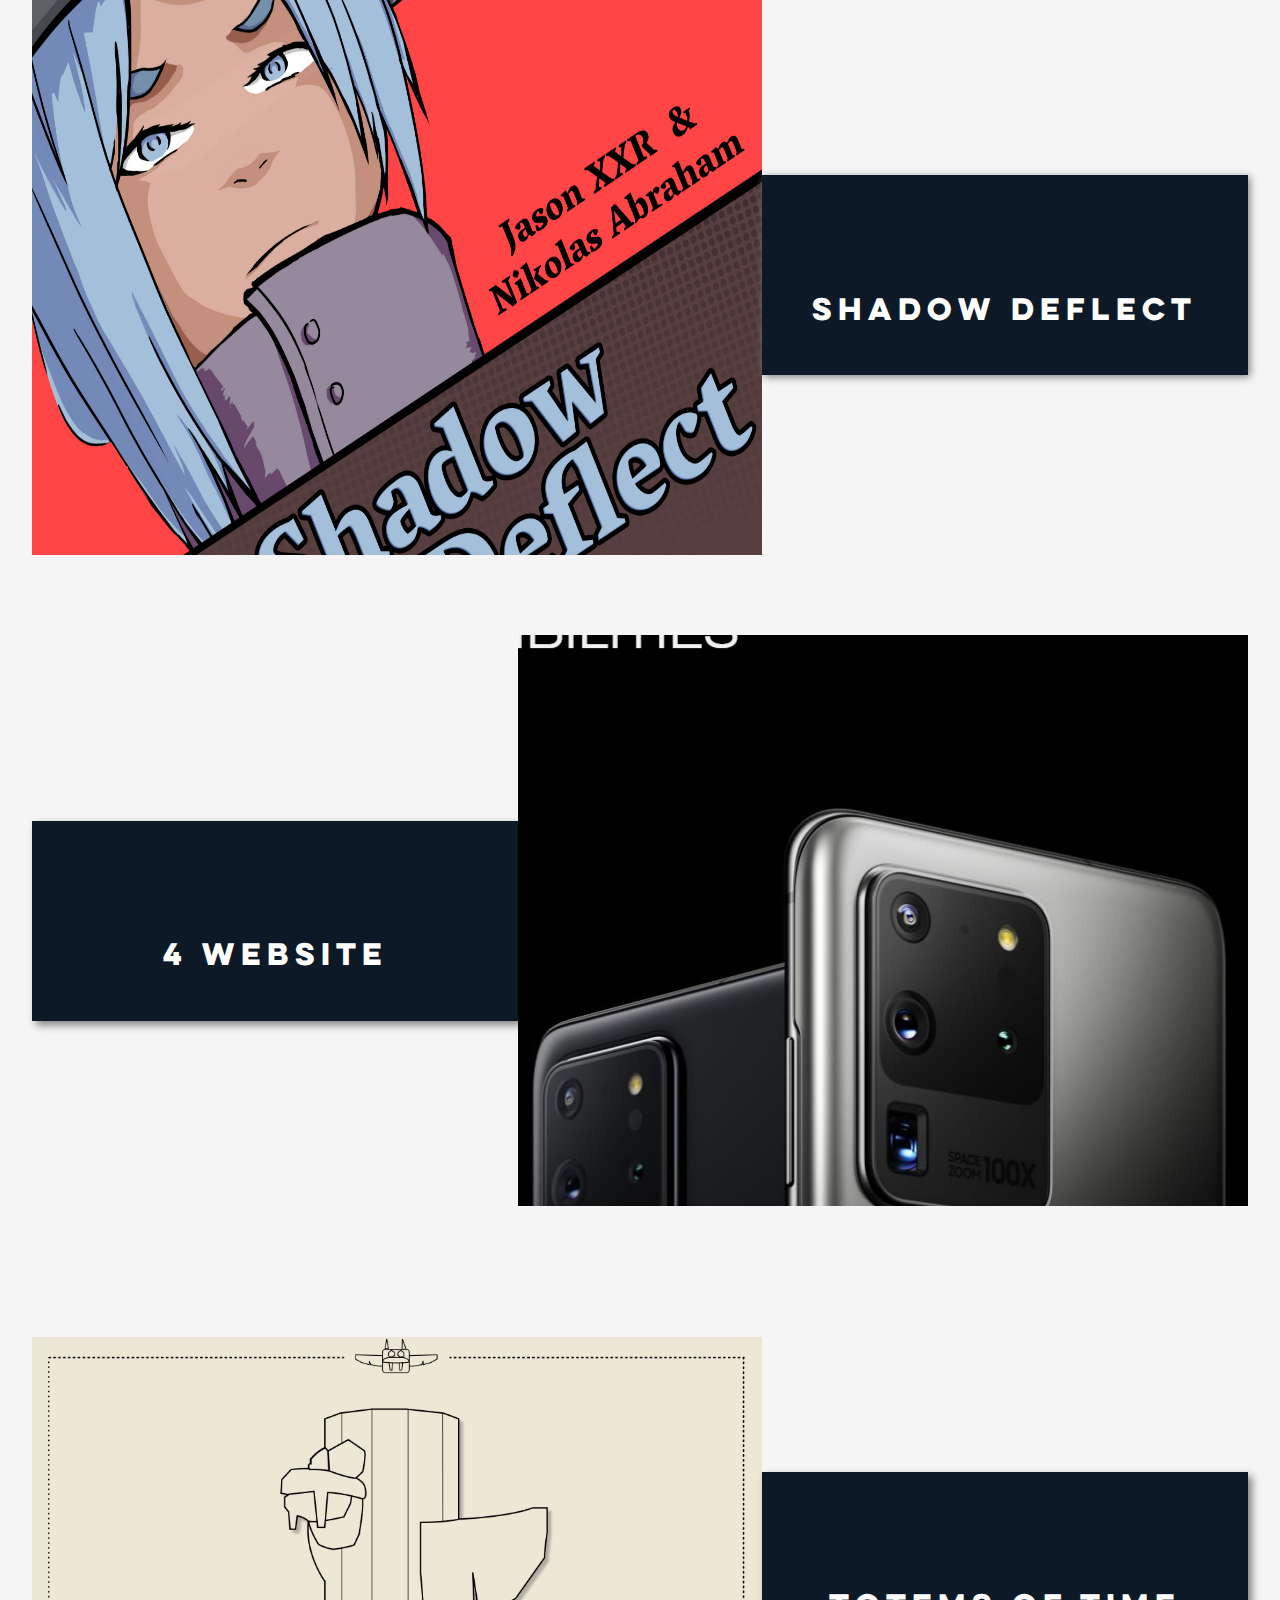
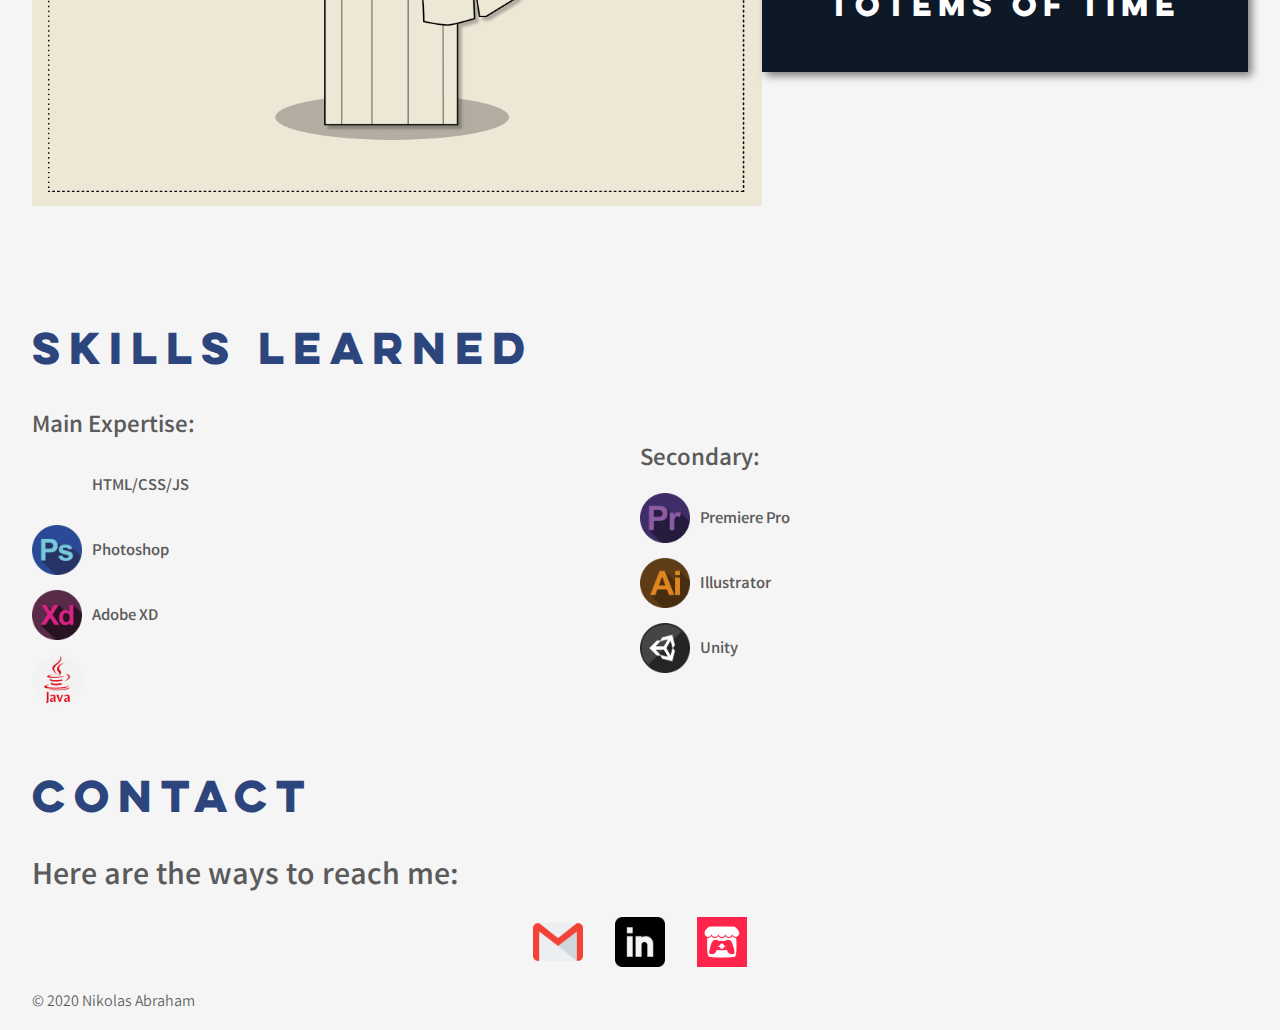
==== commit df2b8323: "revised description 2" ====
--- a/index.html
+++ b/index.html
@@ -46,7 +46,7 @@
         </div>
       </div>
       <div class="container-2-child">
-        <p>I am a future <strong>designer</strong>, I have always been interested in doing any code-related things including game and web development.</p>
+        <p>I am a future <strong>designer</strong>, I have always been interested in doing any design-related things including game and web design.</p>
         <p>I have always loved exploring things when it comes to artworks, finding different styles and unique designs that resonate well with me. I was employed as an email developer in a travel company for a few months which has improved my design skills and coding skills as well as my work ethic in general.</p>
       </div>
     </div>
@@ -159,9 +159,6 @@
                   <div class="icon-img-child">
                     <img src="images/java.png" alt="java">
                   </div>
-                  <div class="icon-text-child">
-                    <p>Java</p>
-                  </div>
                 </div>
 
               </div>
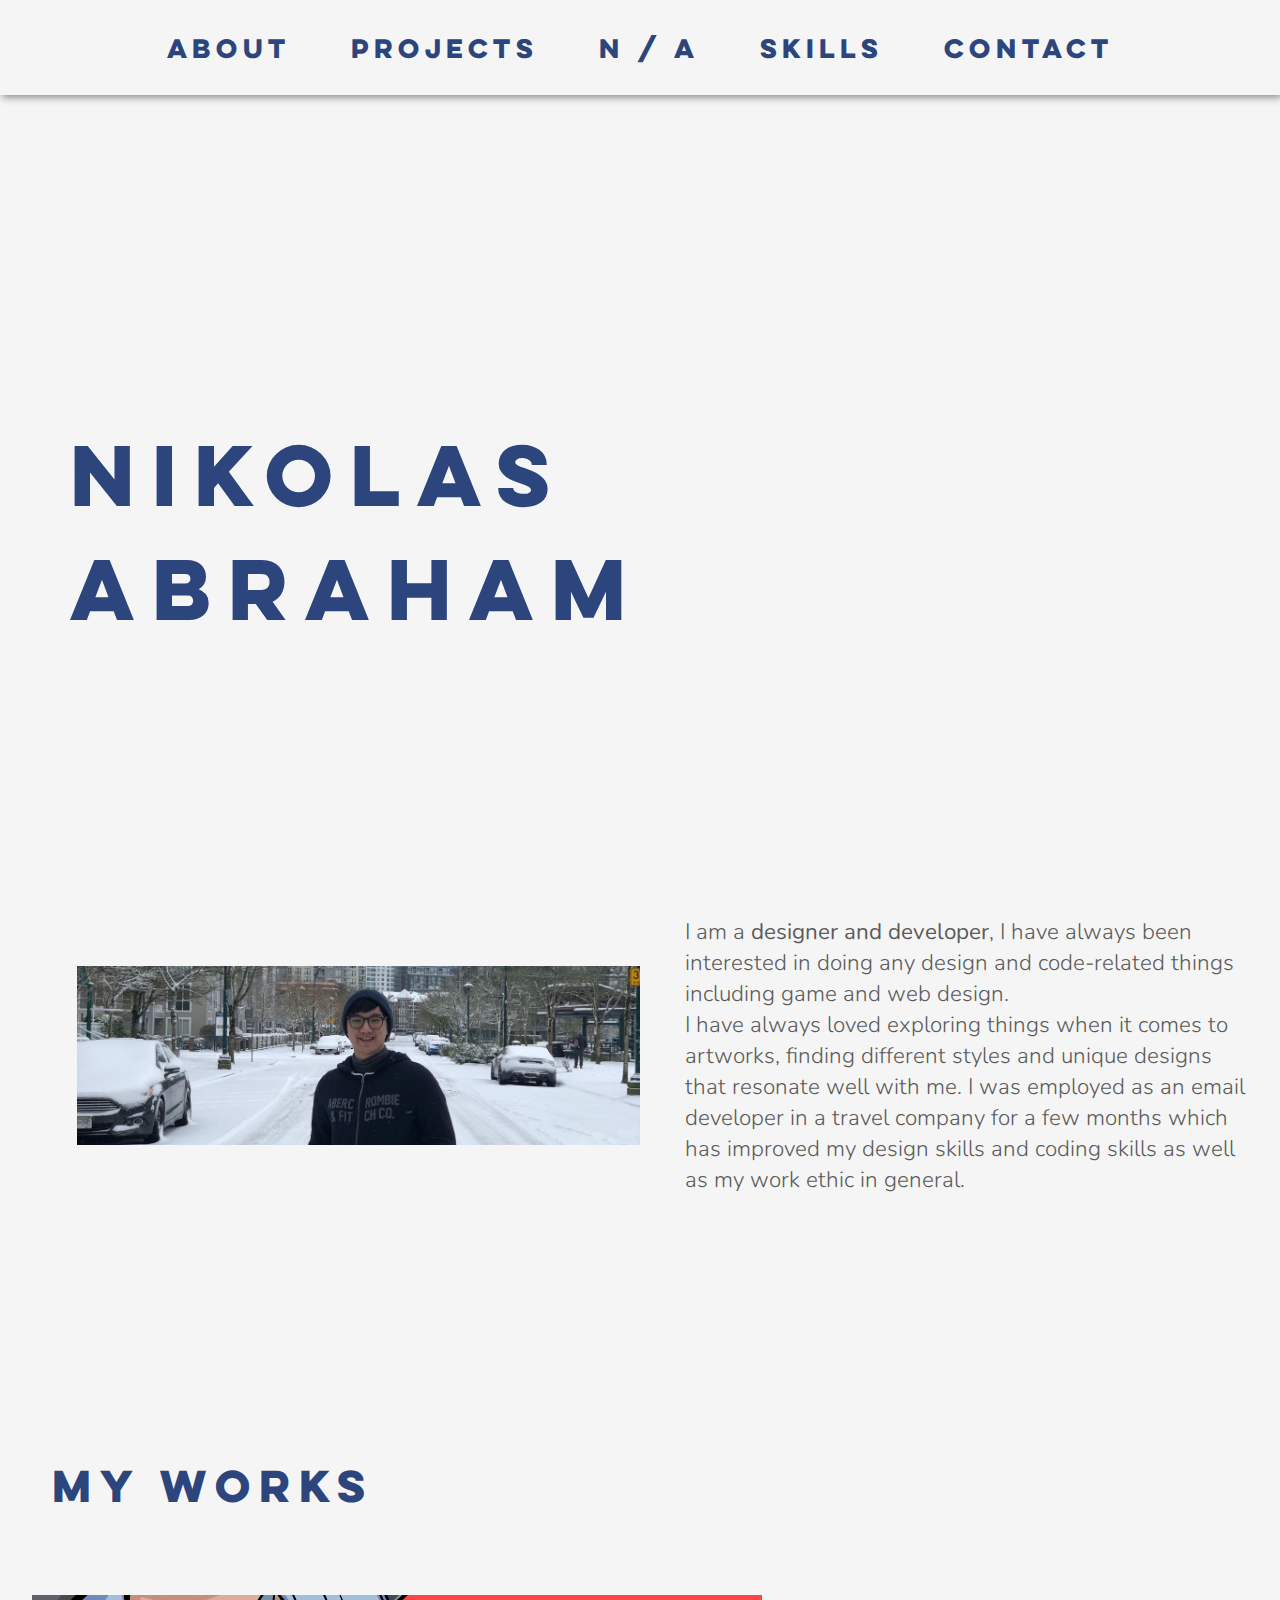
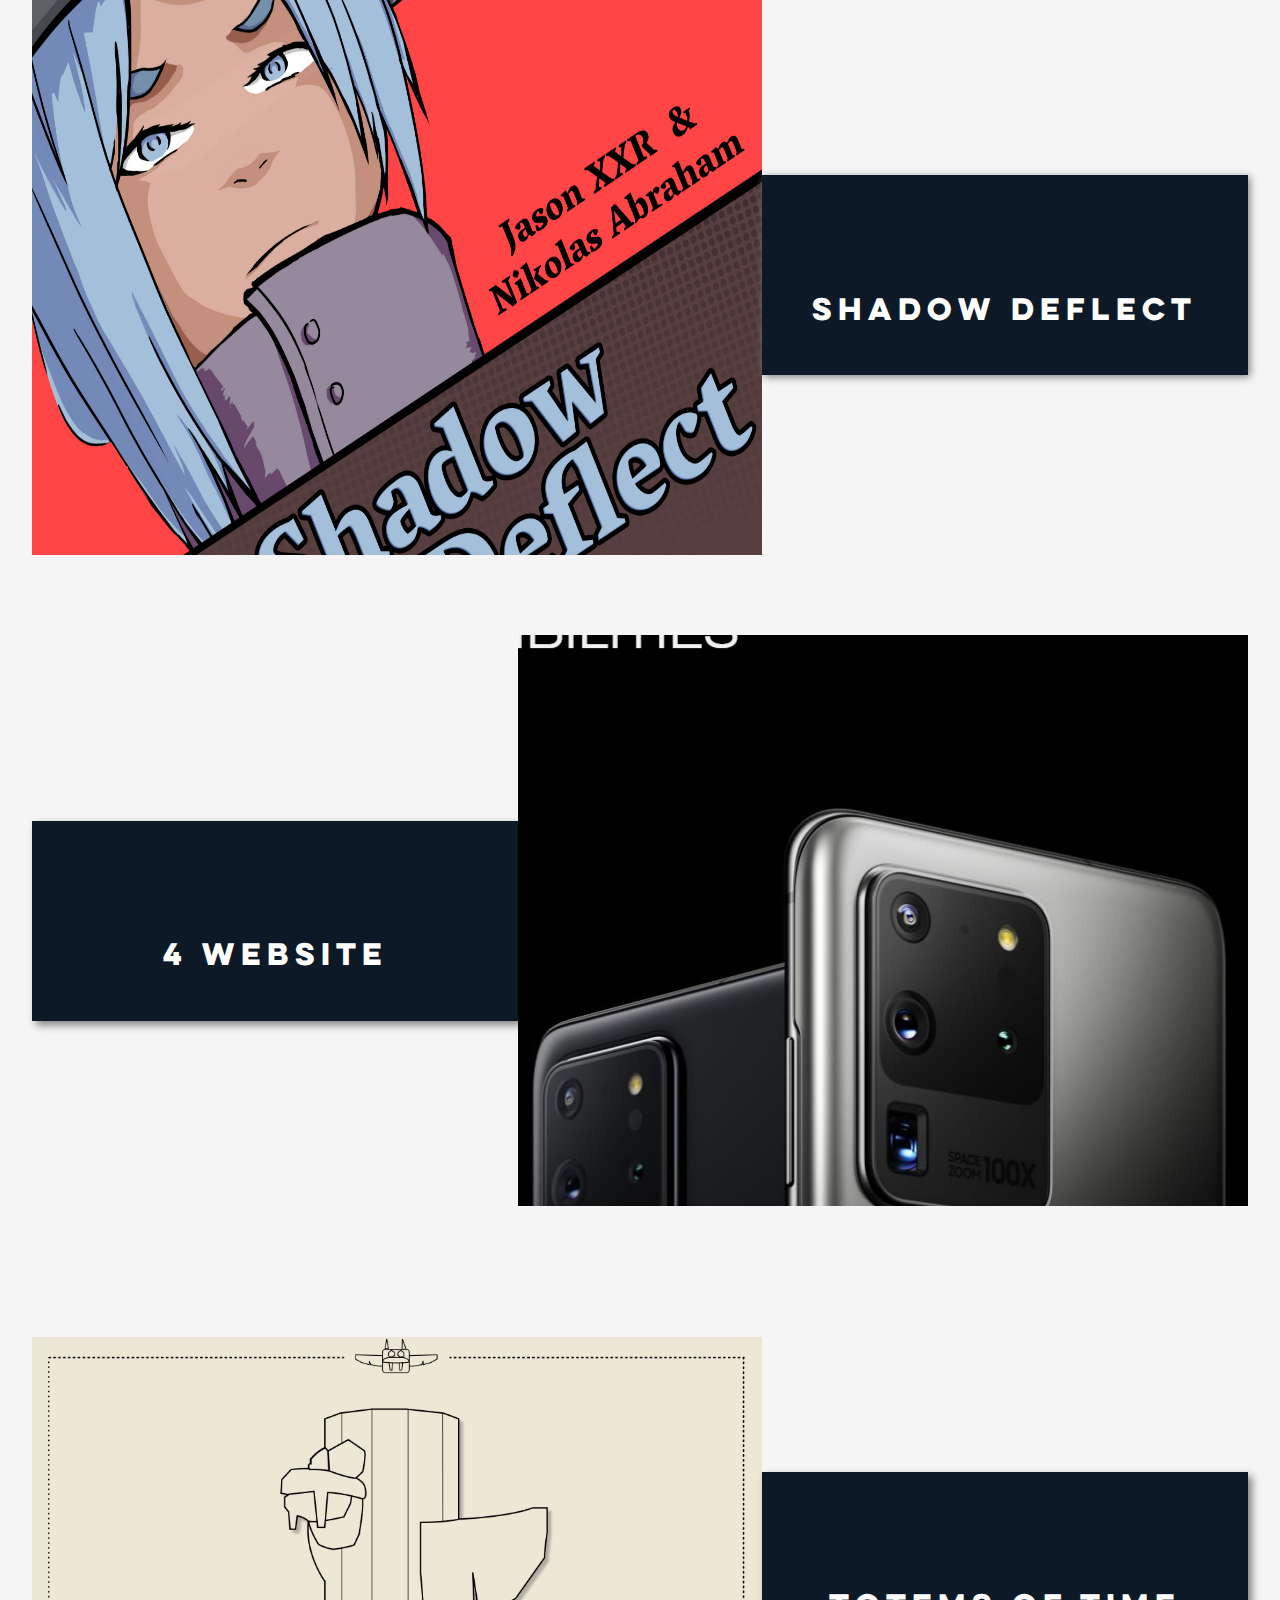
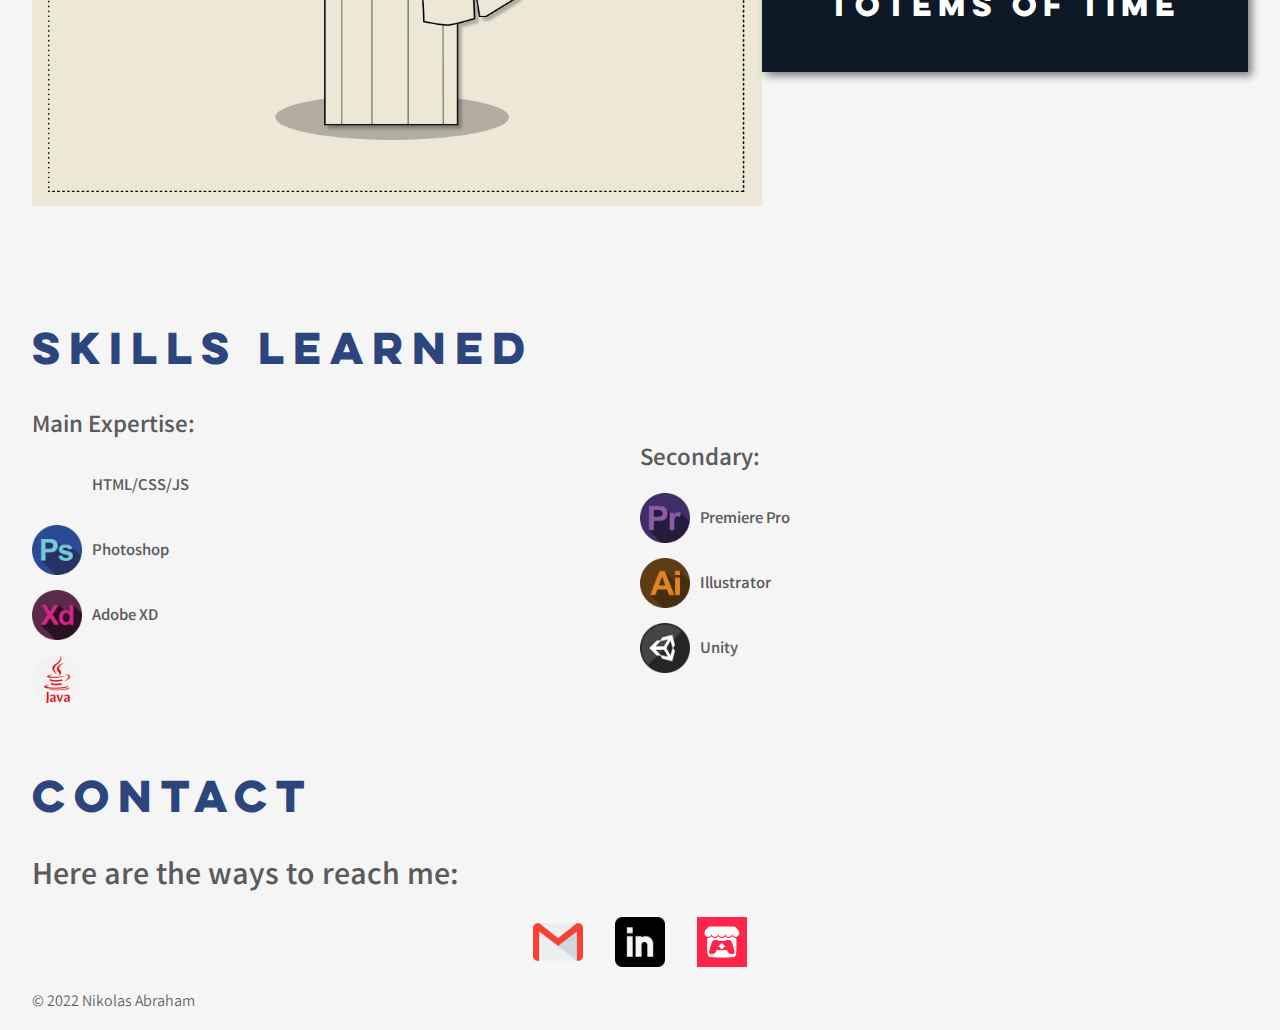
==== commit 2a80e19f: "updated a little bit" ====
--- a/index.html
+++ b/index.html
@@ -46,7 +46,7 @@
         </div>
       </div>
       <div class="container-2-child">
-        <p>I am a future <strong>designer</strong>, I have always been interested in doing any design-related things including game and web design.</p>
+        <p>I am a <strong>designer and developer</strong>, I have always been interested in doing any design and code-related things including game and web design.</p>
         <p>I have always loved exploring things when it comes to artworks, finding different styles and unique designs that resonate well with me. I was employed as an email developer in a travel company for a few months which has improved my design skills and coding skills as well as my work ethic in general.</p>
       </div>
     </div>
@@ -224,7 +224,7 @@
             <p><a href="wireframe.html">Wireframe</a></p>
           </div>-->
           <div class="foot-child-right">
-            <p>&#169; 2020 Nikolas Abraham</p>
+            <p>&#169; 2022 Nikolas Abraham</p>
           </div>
         </div>
   </body>
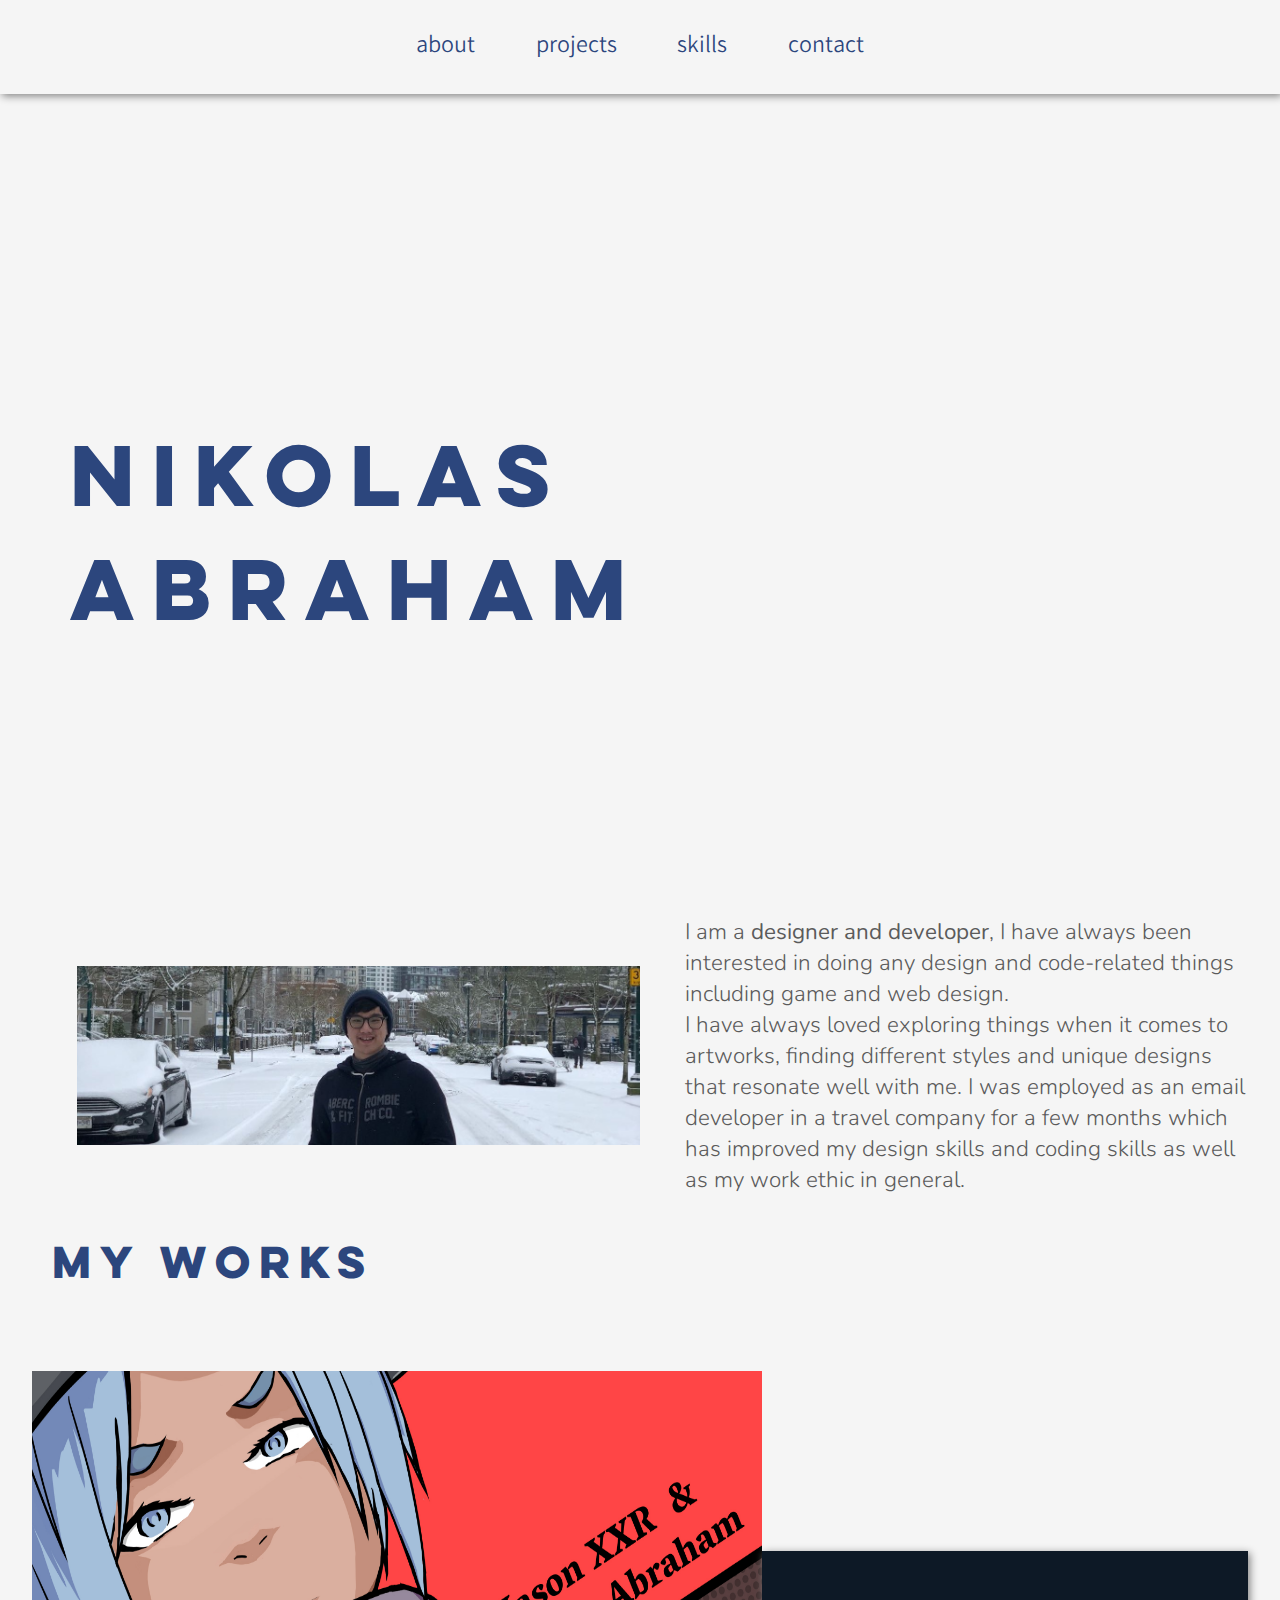
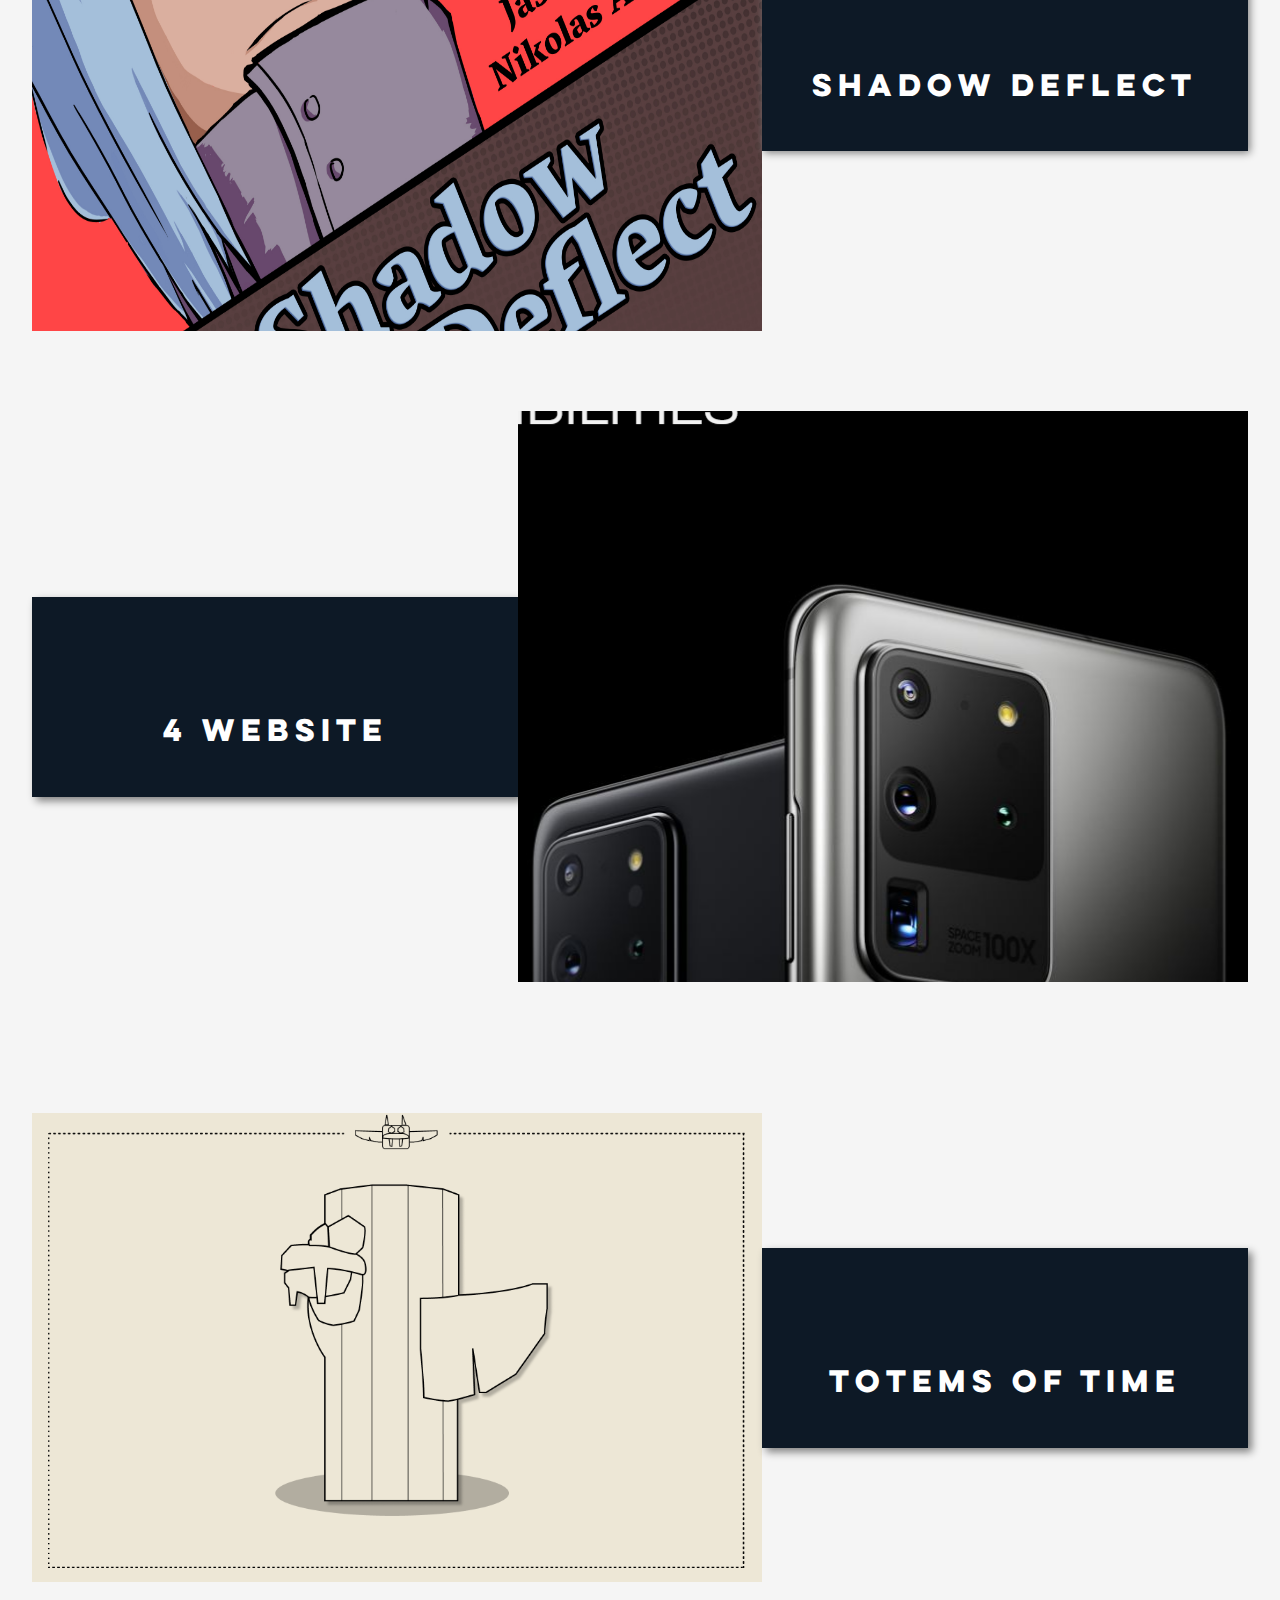
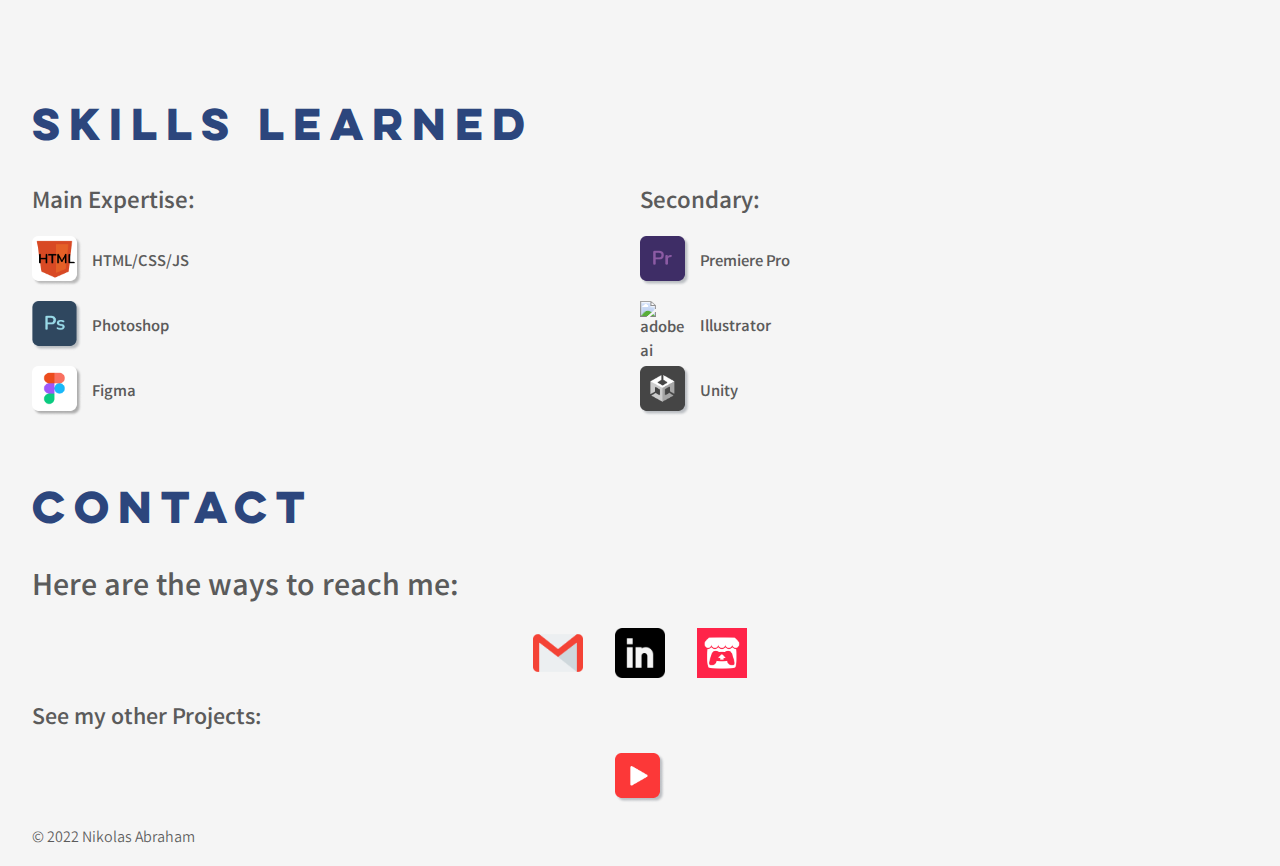
==== commit f7518523: "Adding + update more information" ====
--- a/index.html
+++ b/index.html
@@ -11,11 +11,11 @@
       <nav id="home-nav">
           <div class="center">
             <ul>
-                <li><a class="button-nav" href="#about">About</a></li>
-                <li><a class="button-nav"  href="#myworks">Projects</a></li>
-                <li><a class="button-nav" href="index.html">N / A</a>
-                </li><li><a class="button-nav"  href="#skillslearned">Skills</a></li>
-                <li><a class="button-nav"  href="#contactme">Contact</a></li>
+                <li><a class="button-nav" href="index.html#about">about</a></li>
+                <li><a class="button-nav"  href="index.html#myworks">projects</a></li>
+                <!--<li><a class="button-nav-2" href="index.html">N / A</a> saving for later edit -->
+                </li><li><a class="button-nav"  href="index.html#skillslearned">skills</a></li>
+                <li><a class="button-nav"  href="index.html#contactme">contact</a></li>
             </ul>
           </div>
         </nav>
@@ -134,6 +134,7 @@
                 <h2>Main Expertise:</h2>
                 <div class="icon-text">
                   <div class="icon-img-child">
+                    <img src="images/html.png" alt="html">
                   </div>
                   <div class="icon-text-child">
                     <p>HTML/CSS/JS</p>
@@ -141,7 +142,7 @@
                 </div>
                 <div class="icon-text">
                   <div class="icon-img-child">
-                    <img src="images/photoshop.png" alt="adobe ps">
+                    <img src="images/photoshop2.png" alt="adobe ps">
                   </div>
                   <div class="icon-text-child">
                     <p>Photoshop</p>
@@ -149,24 +150,24 @@
                 </div>
                 <div class="icon-text">
                   <div class="icon-img-child">
-                    <img src="images/experience.png" alt="adobe xd">
-                  </div>
-                  <div class="icon-text-child">
-                    <p>Adobe XD</p>
-                  </div>
-                </div>
-                <div class="icon-text">
+                    <img src="images/figma.png" alt="adobe xd">
+                  </div>
+                  <div class="icon-text-child">
+                    <p>Figma</p>
+                  </div>
+                </div>
+                <!--<div class="icon-text">
                   <div class="icon-img-child">
                     <img src="images/java.png" alt="java">
                   </div>
-                </div>
+                </div>-->
 
               </div>
               <div class="skills-child">
                 <h2>Secondary:</h2>
                 <div class="icon-text">
                   <div class="icon-img-child">
-                    <img src="images/premier.png" alt="adobe pr">
+                    <img src="images/Premiere.png" alt="adobe pr">
                   </div>
                   <div class="icon-text-child">
                     <p>Premiere Pro</p>
@@ -174,7 +175,7 @@
                 </div>
                 <div class="icon-text">
                   <div class="icon-img-child">
-                    <img src="images/illustrator.png" alt="adobe ai">
+                    <img src="images/illustrator2.png" alt="adobe ai">
                   </div>
                   <div class="icon-text-child">
                     <p>Illustrator</p>
@@ -211,6 +212,13 @@
               <a href="https://niksnk.itch.io/"><img  src="images/itch.png" alt="itch-io"></a>
             </div>
             </div>
+            <h2>See my other Projects:</h2>
+            <div class="contact-parent">
+              <div class="contact-child">
+                <a href="https://www.youtube.com/channel/UCKfKo0KJA0wz6nHicFBFOZQ/featured"><img src="images/youtube.png" alt="youtube"></a>
+              </div>
+            </div>
+
           </section>
         </section>
         <!--<div class="foot-container">
--- a/styles.css
+++ b/styles.css
@@ -269,7 +269,7 @@
   animation: loadFade 3s;
 }
 .container-2{
-    padding-bottom: 15em;
+    padding-bottom: 1em;
     display: flex;
     flex-direction: row;
     align-items:center;
@@ -760,6 +760,7 @@
 }
 #home-nav a{
   color: #2C467D;
+  font-family: "Varta";
   font-size: 1.5em;
   padding:0.8em;
   display: inline-block;
@@ -770,6 +771,9 @@
   -moz-transition: color 0.2s linear;
   -webkit-transition: color 0.2s linear;
 }
+.button-nav-2{
+  font-family: "Lulo";
+}
 #home-nav ul{
     position: fixed;
     margin:0;
@@ -790,7 +794,7 @@
 .center{
   font-family: "Lulo";
   width: 100%;
-  text-align: center;
+  text-align: right;
   background-color: #F5F5F5;
   color: #2C467D;
   padding: 0.65rem;
@@ -934,9 +938,17 @@
   body{
     position: relative;
   }
+  .container-2{
+    flex-direction: column;
+    padding-bottom: 1em;
+  }
+  .container-2-child p{
+    padding-top: 3em;
+    font-size: 0.5em;
+  }
   .container{
-    height: 300px;
-    padding-top: 20em;
+    height: 100px;
+    padding-top: 7em;
   }
   .container h1{
     font-size: 1.8em;
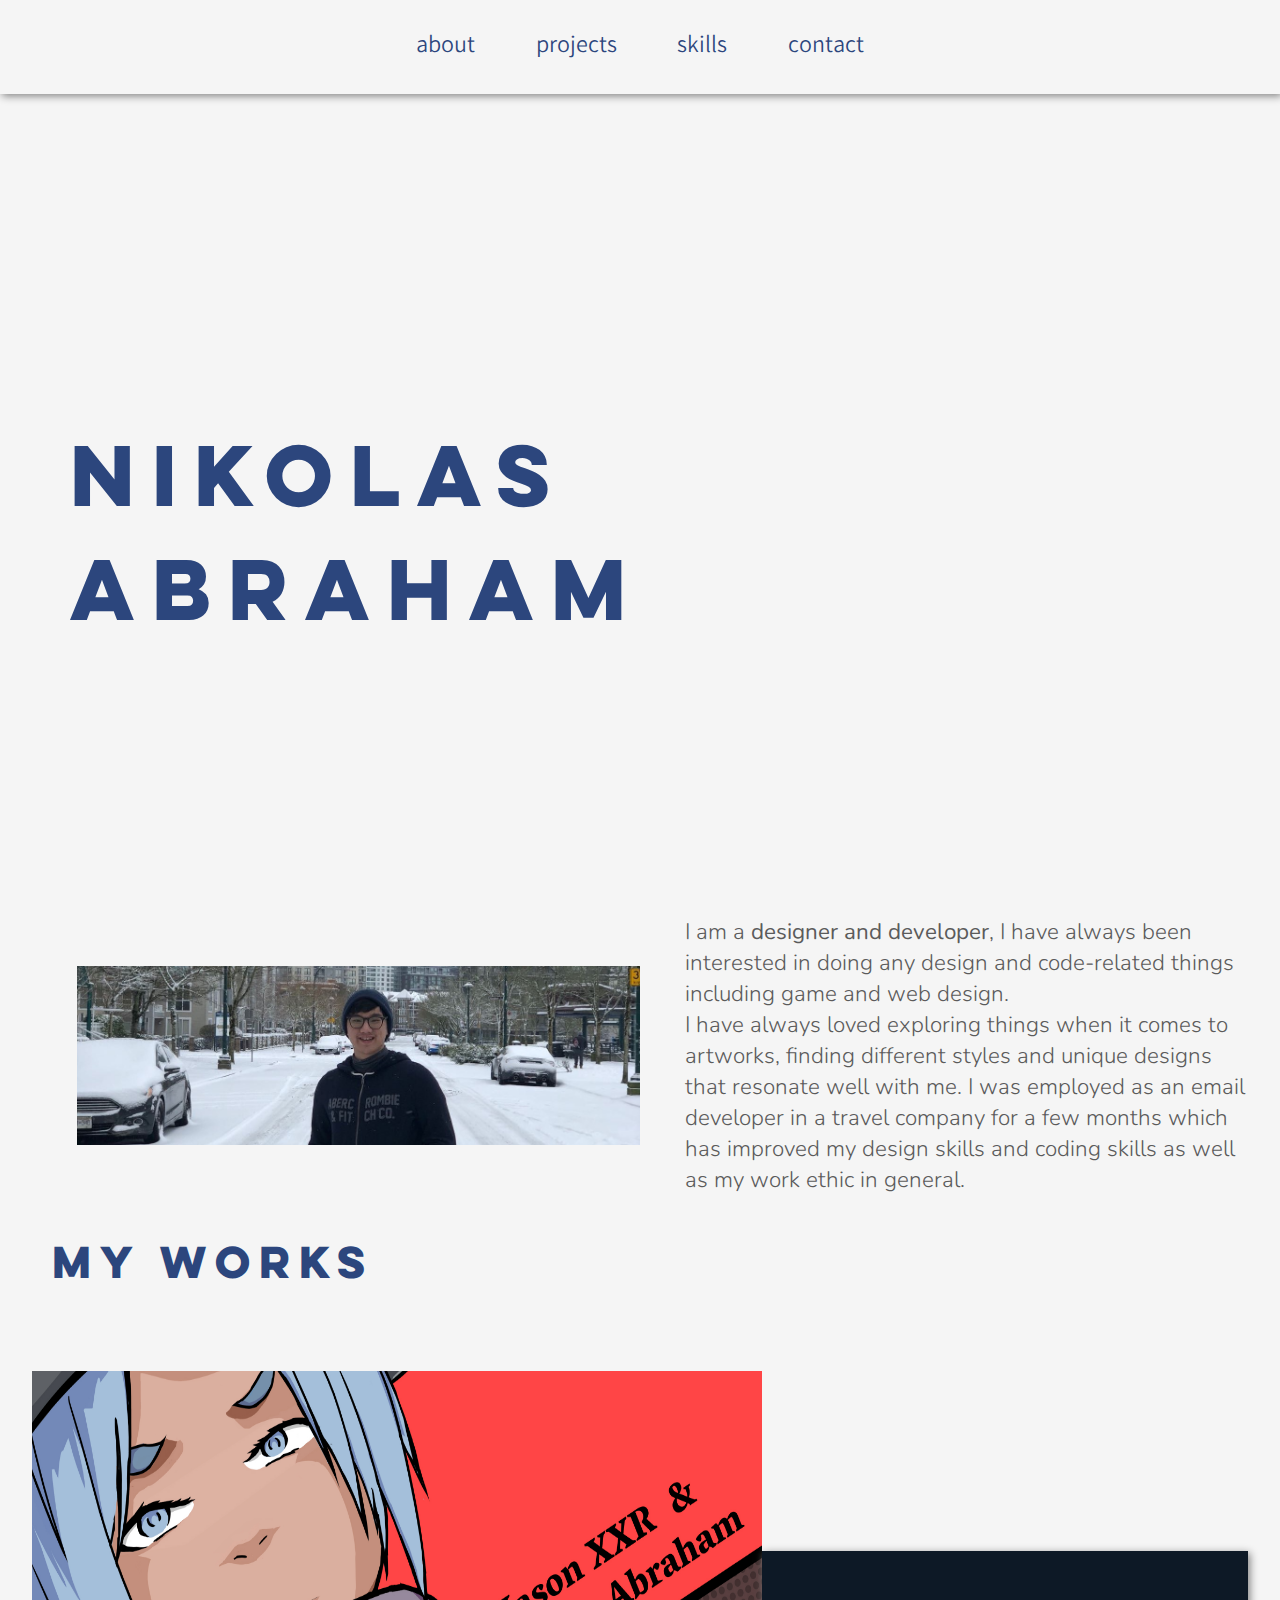
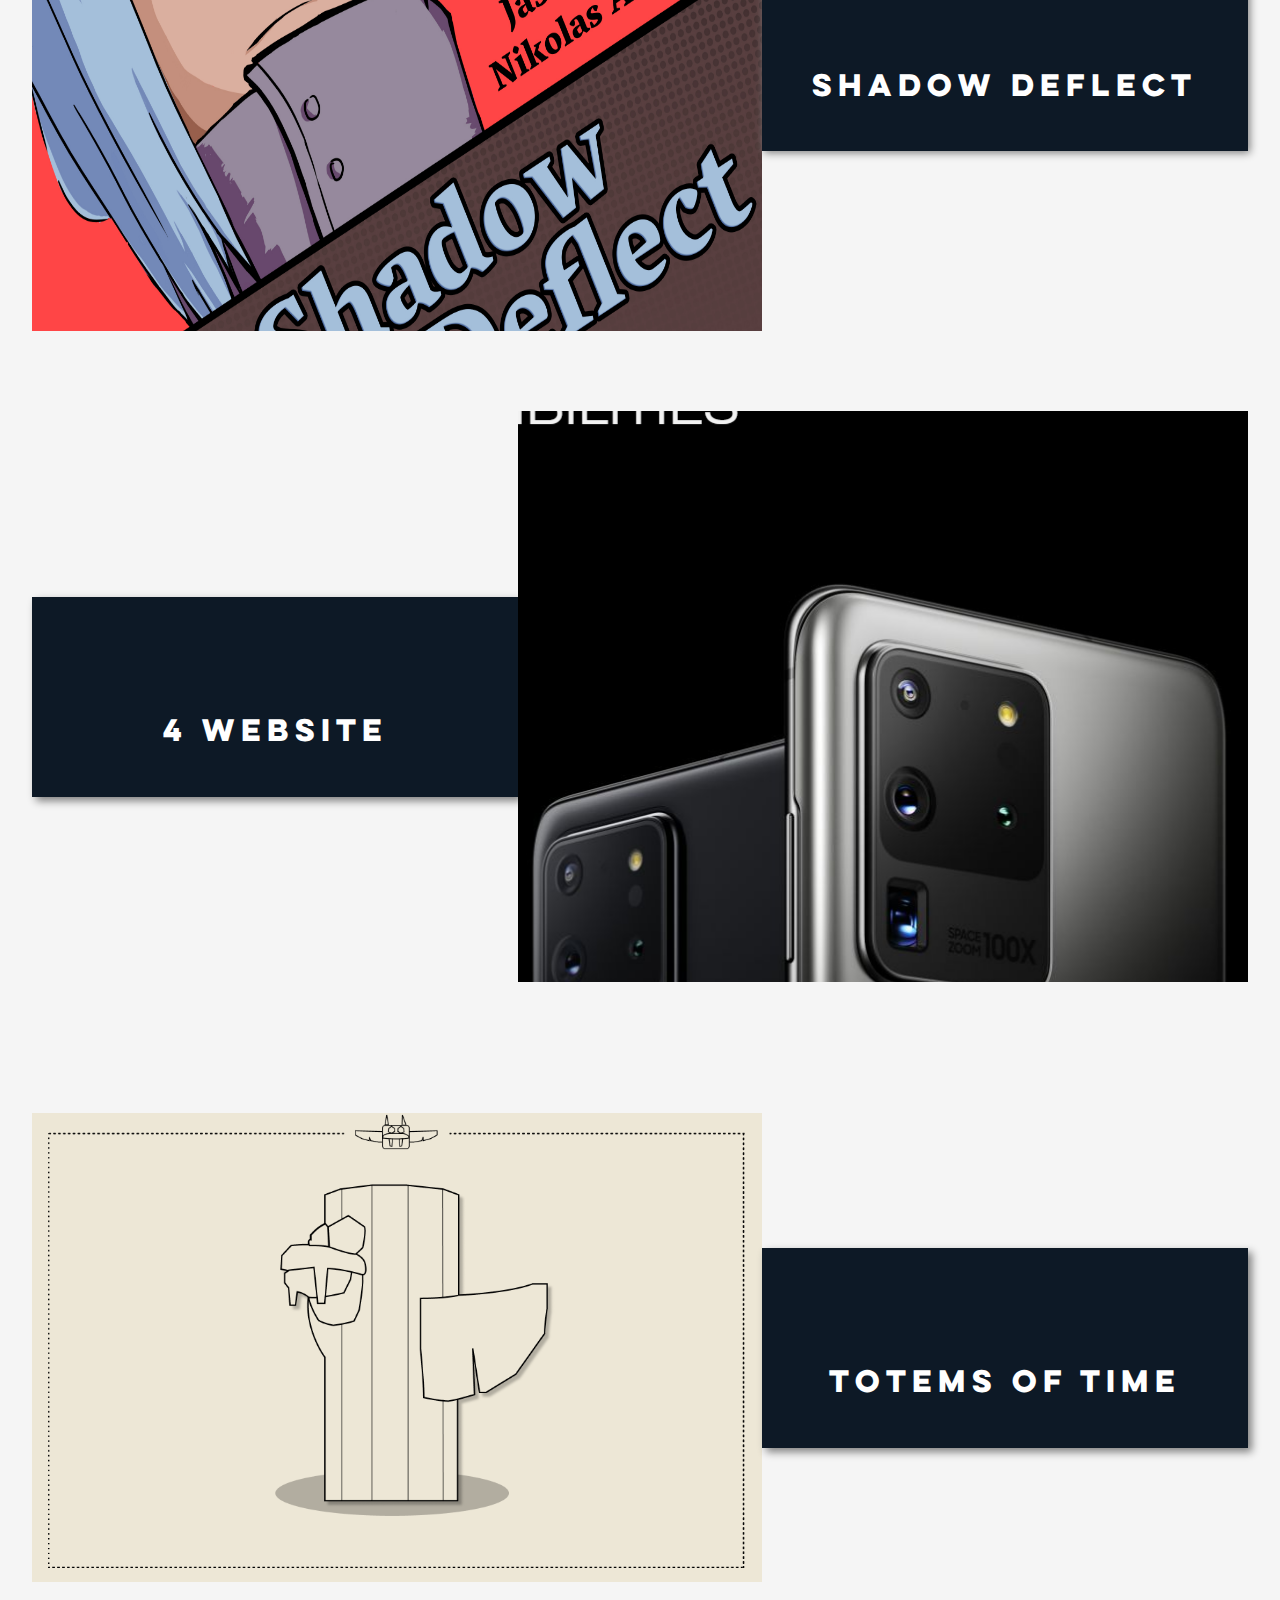
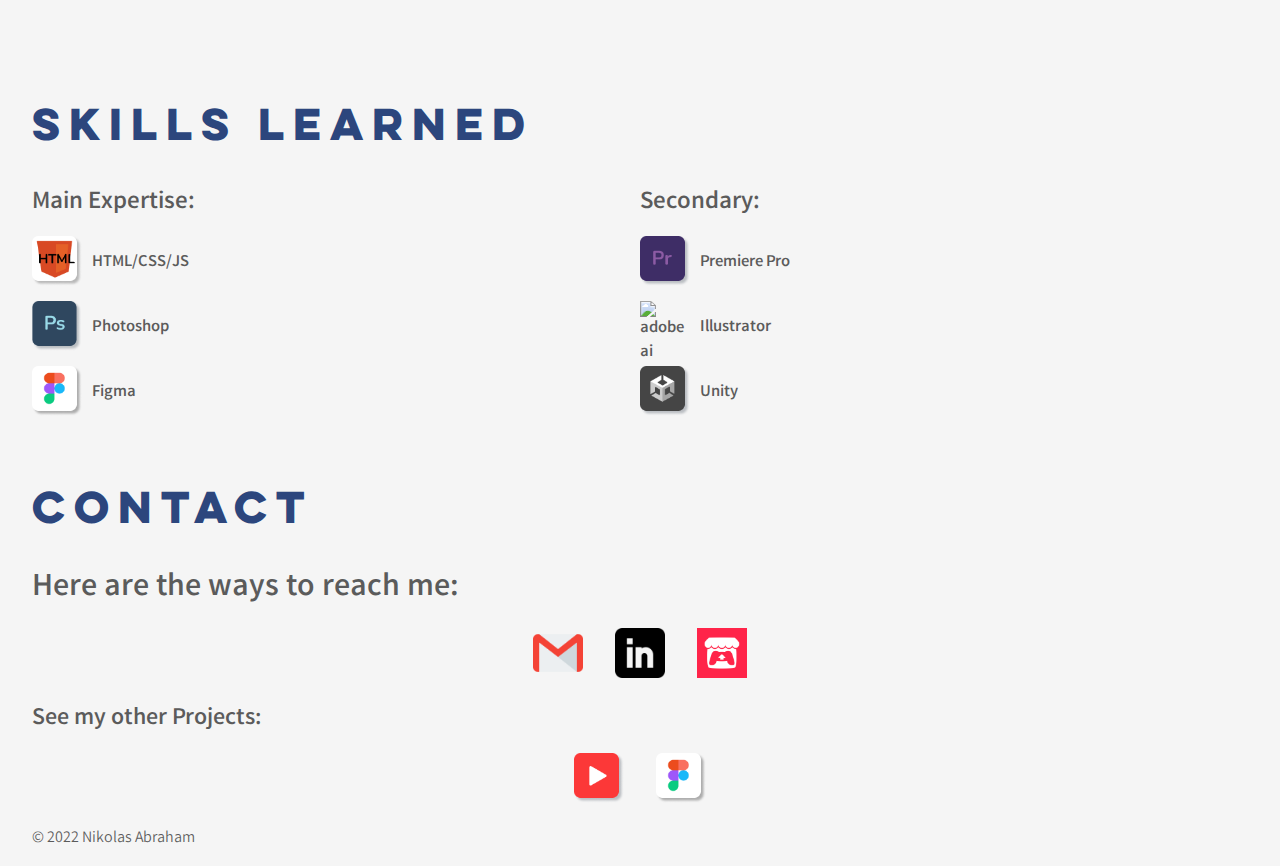
==== commit de8b72b9: "added figma project link to portfolio" ====
--- a/index.html
+++ b/index.html
@@ -217,6 +217,9 @@
               <div class="contact-child">
                 <a href="https://www.youtube.com/channel/UCKfKo0KJA0wz6nHicFBFOZQ/featured"><img src="images/youtube.png" alt="youtube"></a>
               </div>
+              <div class="contact-child">
+                <a href="https://www.figma.com/file/c4z0DucEZlGAOHTYOgX81L/Spotify-Album-Art-Design?node-id=0%3A1"><img src="images/figma.png" alt="figma"></a>
+              </div>
             </div>
 
           </section>
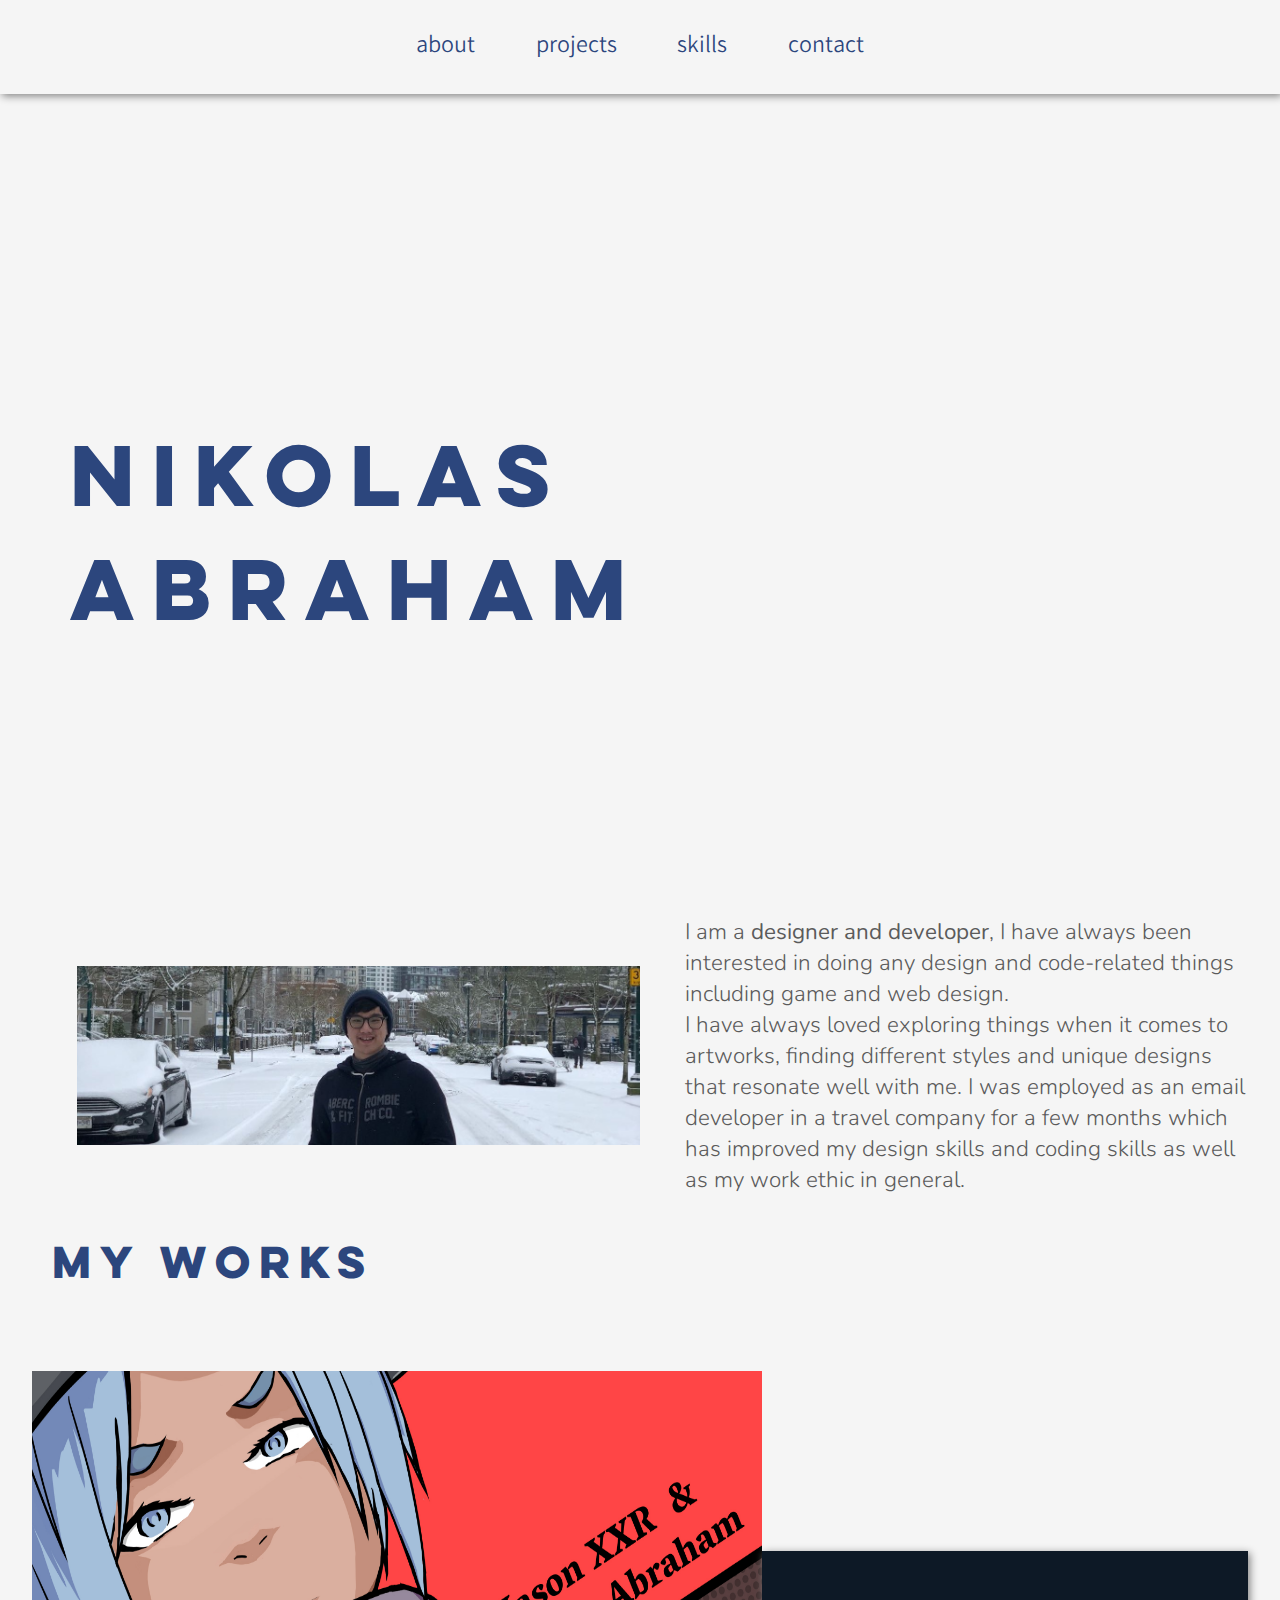
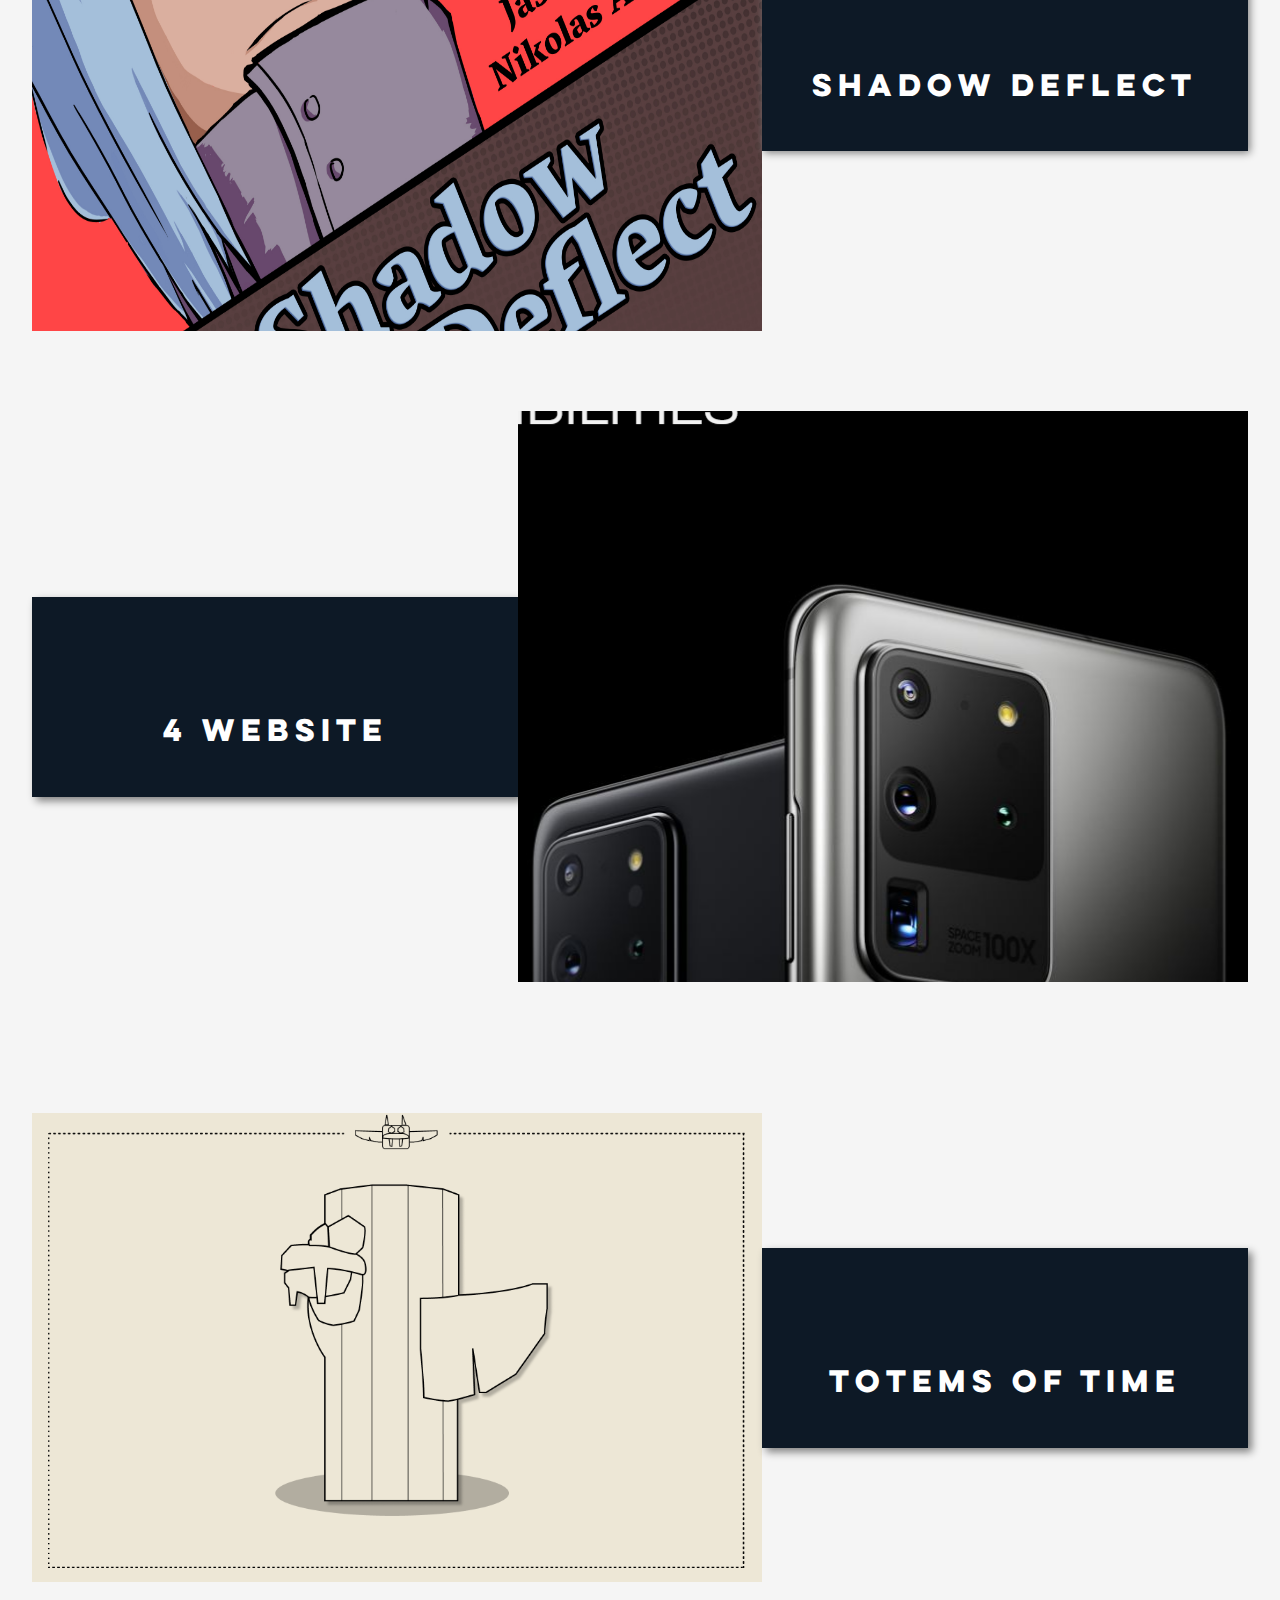
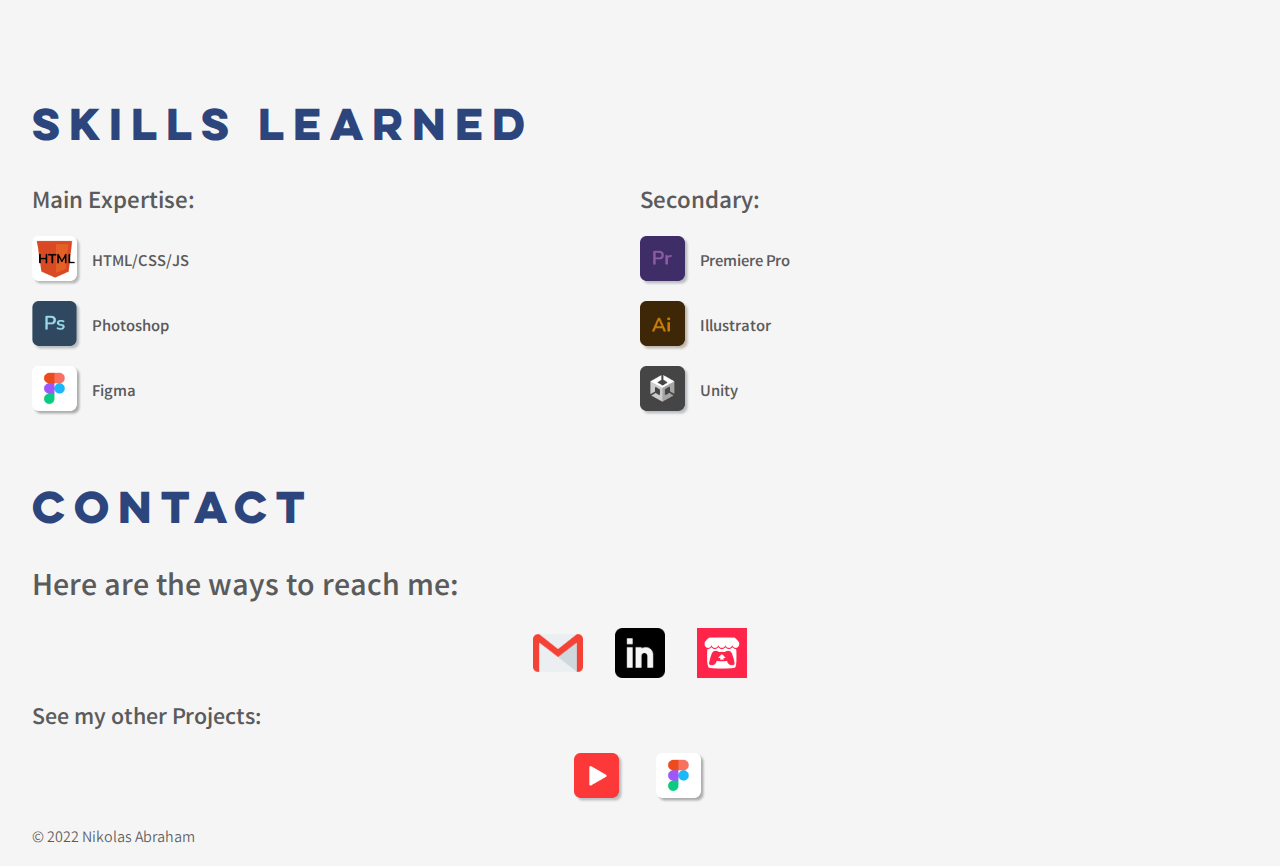
==== commit 8c6707a3: "resolved one icon" ====
--- a/index.html
+++ b/index.html
@@ -175,7 +175,7 @@
                 </div>
                 <div class="icon-text">
                   <div class="icon-img-child">
-                    <img src="images/illustrator2.png" alt="adobe ai">
+                    <img src="images/Illustrator2.png" alt="adobe ai">
                   </div>
                   <div class="icon-text-child">
                     <p>Illustrator</p>
